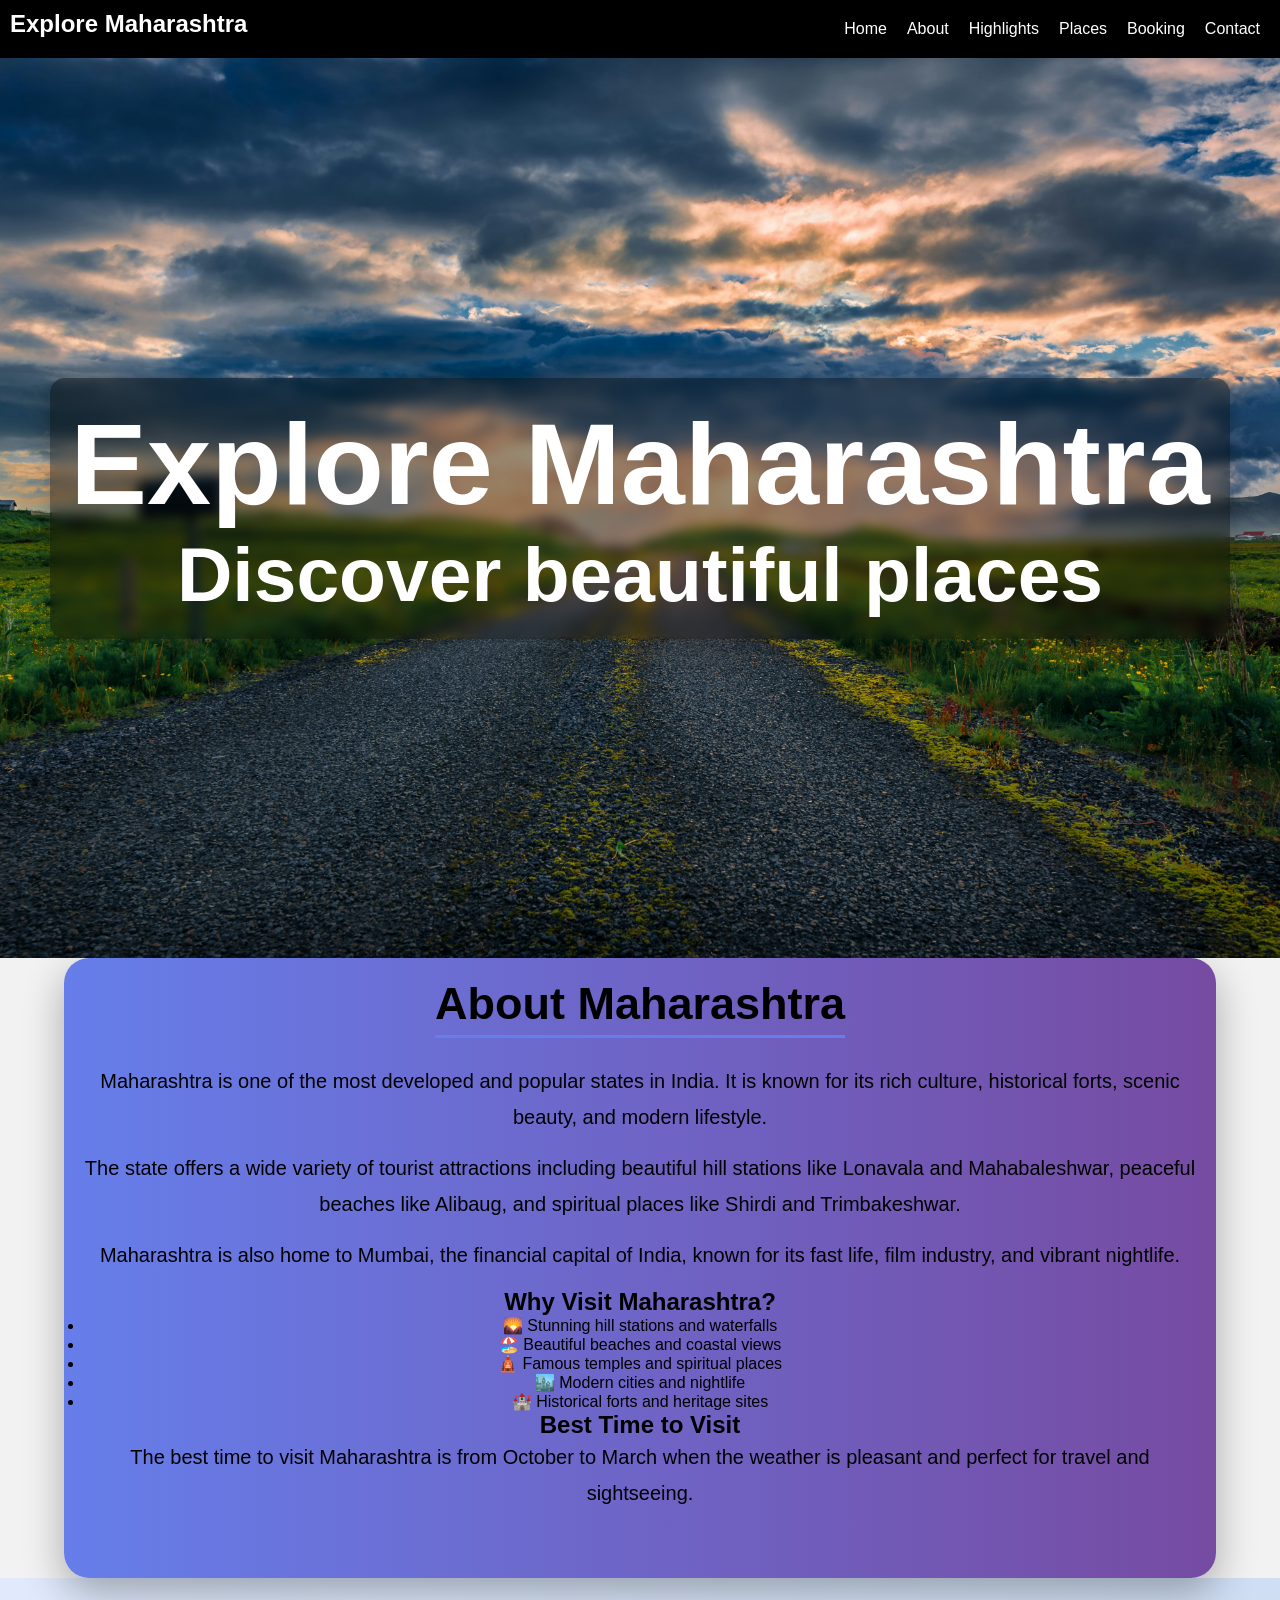
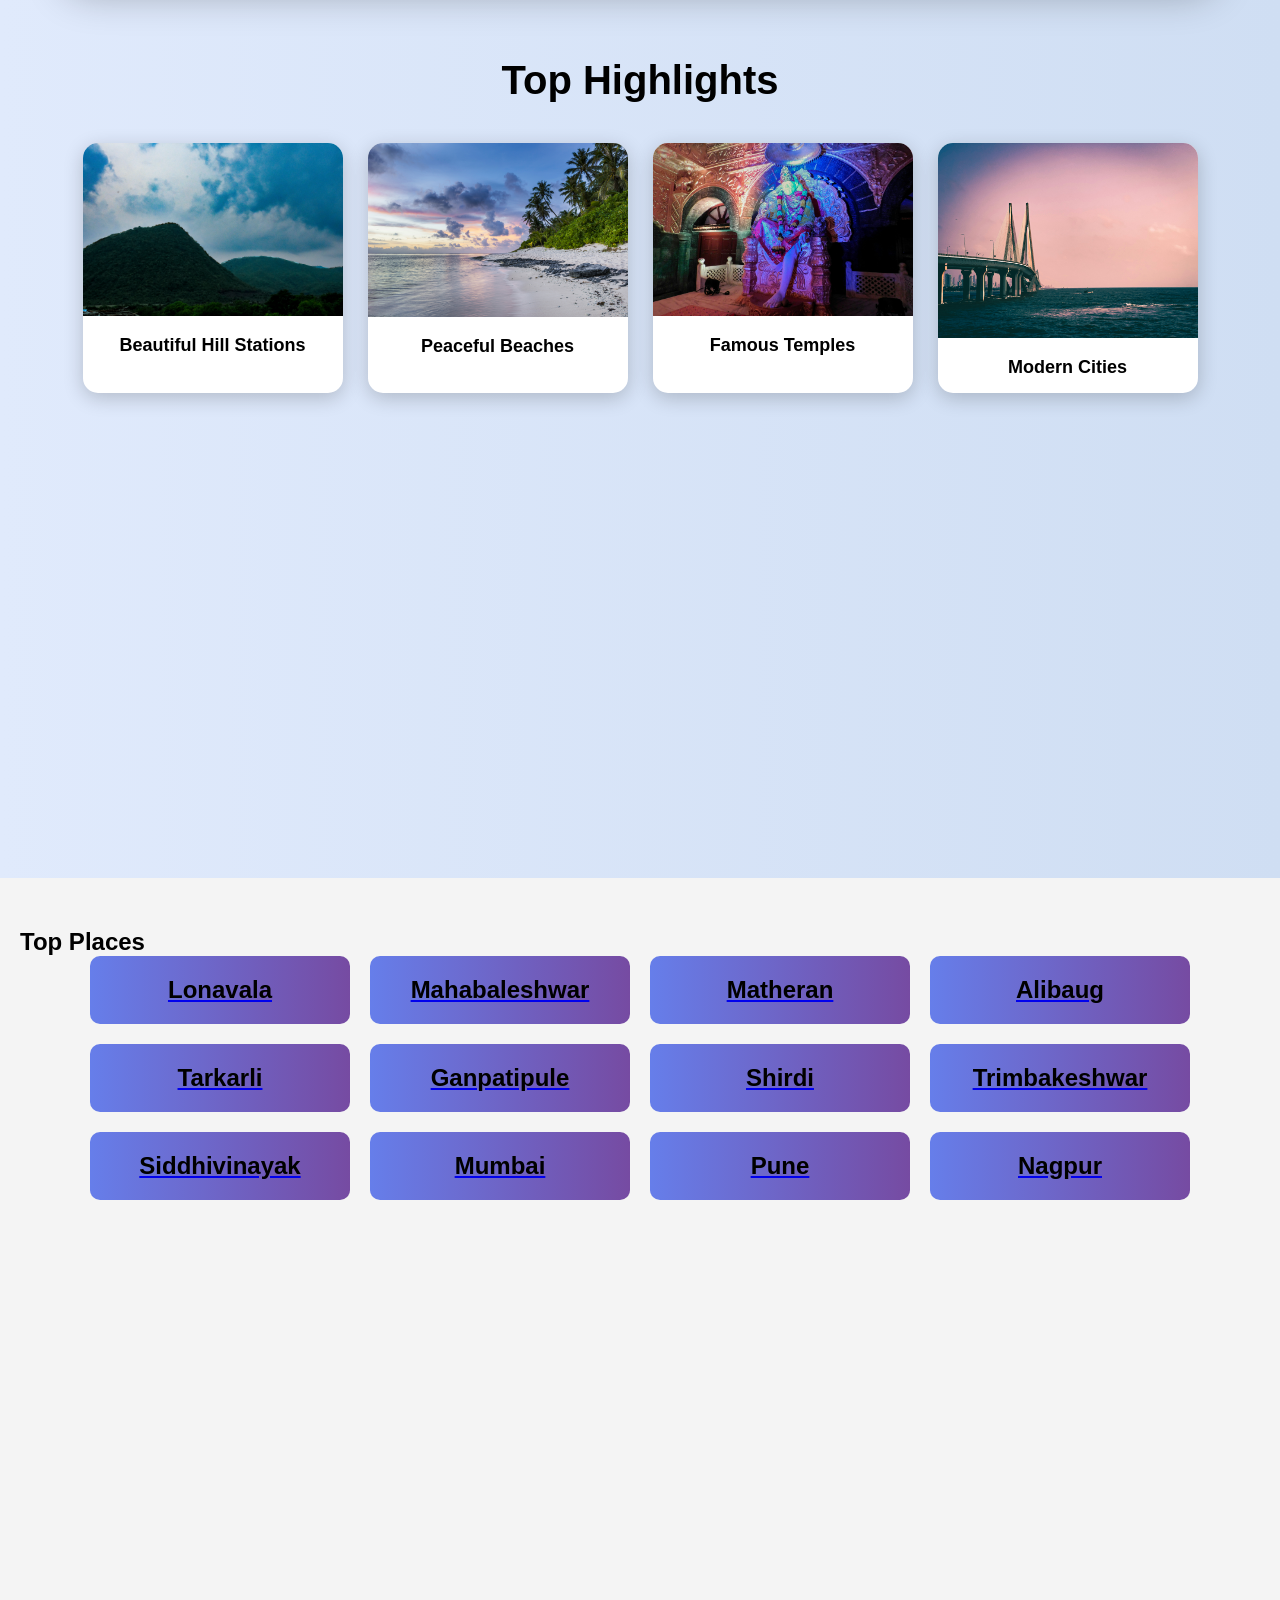
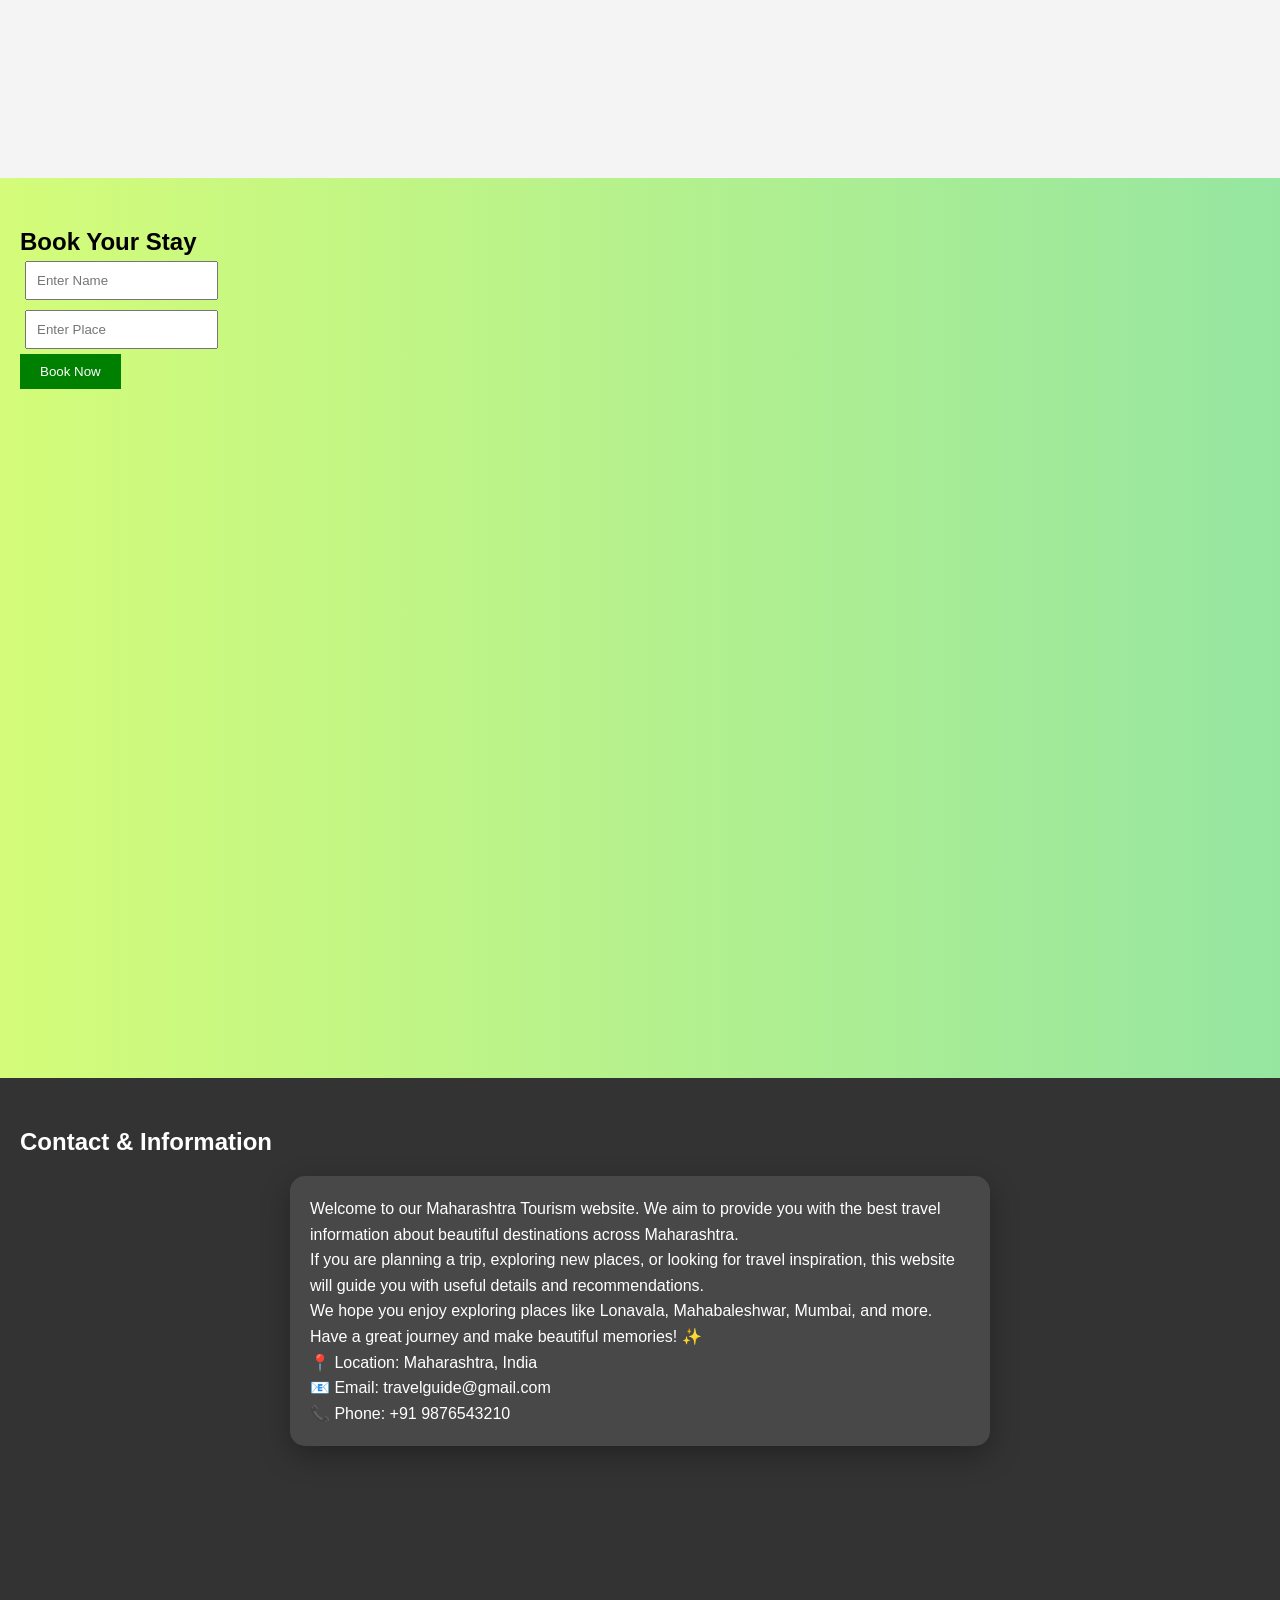
==== index.html @ ab1f6fd7 "Initial commit" ====
<!DOCTYPE html>
<html>
<head>
<title>Explore Maharashtra</title>
<link rel="stylesheet" href="style.css">
</head>
<body>

<!-- NAVBAR -->
<nav>
<h2>Explore Maharashtra</h2>
<ul>
<li><a href="#home">Home</a></li>
<li><a href="#about">About</a></li>
<li><a href="#highlights">Highlights</a></li>
<li><a href="#places">Places</a></li>
<li><a href="#booking">Booking</a></li>
<li><a href="#contact">Contact</a></li>
</ul>
</nav>
</head>


<!-- HOME -->
<section id="home">
<div class="hero">
 <div class="text">
        <h1>Explore Maharashtra </h1>
        <p>Discover beautiful places</p>
    </div>
</div>
</section>

<!-- ABOUT -->
<section id="about">
    <div class="about-content">
        
        <h1>About Maharashtra</h1>

        <p>
        Maharashtra is one of the most developed and popular states in India. 
        It is known for its rich culture, historical forts, scenic beauty, and modern lifestyle.
        </p>

        <p>
        The state offers a wide variety of tourist attractions including beautiful hill stations like 
        Lonavala and Mahabaleshwar, peaceful beaches like Alibaug, and spiritual places like Shirdi 
        and Trimbakeshwar.
        </p>

        <p>
        Maharashtra is also home to Mumbai, the financial capital of India, known for its fast life, 
        film industry, and vibrant nightlife.
        </p>

        <!-- 🔥 New Section: Highlights -->
        <h2>Why Visit Maharashtra?</h2>

        <ul>
            <li>🌄 Stunning hill stations and waterfalls</li>
            <li>🏖️ Beautiful beaches and coastal views</li>
            <li>🛕 Famous temples and spiritual places</li>
            <li>🏙️ Modern cities and nightlife</li>
            <li>🏰 Historical forts and heritage sites</li>
        </ul>

        <!-- 🔥 Extra Info -->
        <h2>Best Time to Visit</h2>
        <p>
        The best time to visit Maharashtra is from October to March when the weather is pleasant 
        and perfect for travel and sightseeing.
        </p>

    </div>
</section>

<!-- HIGHLIGHTS -->
<section id="highlights">

    <h1>Top Highlights</h1>

    <div class="highlight-container">

        <div class="highlight-card">
            <img src="hill.jpg">
            <h2>Beautiful Hill Stations</h2>
        </div>

        <div class="highlight-card">
            <img src="beach.jpg">
            <h2>Peaceful Beaches</h2>
        </div>

        <div class="highlight-card">
            <img src="temple.jpg">
            <h2>Famous Temples</h2>
        </div>

        <div class="highlight-card">
            <img src="city.jpg">
            <h2>Modern Cities</h2>
        </div>

    </div>

</section>

<!-- PLACES -->

<!-- <section id="places">
<h1>Top Places</h1>

<div class="card" onclick="showDetails('lonavala')">
<h2>Lonavala</h2>
<p>Rainy hills 🌧️</p>
</div>

<div class="card" onclick="showDetails('mahabaleshwar')">
<h2>Mahabaleshwar</h2>
<p>Hill station 🍓</p>
</div>

<div class="card" onclick="showDetails('alibaug')">
<h2>Alibaug</h2>
<p>Beach 🌊</p>
</div>

<div id="details"></div>
</section> -->

<section id="places">
<h1>Top Places</h1>

<div class="places-container">

<a href="lonavala.html"><div class="card"><h2>Lonavala</h2></div></a>
<a href="mahabaleshwar.html"><div class="card"><h2>Mahabaleshwar</h2></div></a>
<a href="matheran.html"><div class="card"><h2>Matheran</h2></div></a>

<a href="alibaug.html"><div class="card"><h2>Alibaug</h2></div></a>
<a href="tarkarli.html"><div class="card"><h2>Tarkarli</h2></div></a>
<a href="ganpatipule.html"><div class="card"><h2>Ganpatipule</h2></div></a>

<a href="shirdi.html"><div class="card"><h2>Shirdi</h2></div></a>
<a href="trimbakeshwar.html"><div class="card"><h2>Trimbakeshwar</h2></div></a>
<a href="siddhivinayak.html"><div class="card"><h2>Siddhivinayak</h2></div></a>

<a href="mumbai.html"><div class="card"><h2>Mumbai</h2></div></a>
<a href="pune.html"><div class="card"><h2>Pune</h2></div></a>
<a href="nagpur.html"><div class="card"><h2>Nagpur</h2></div></a>

</div>
</section>


<!-- BOOKING -->
<section id="booking">
<h1>Book Your Stay</h1>

<form action="booking.php" method="POST">
<input type="text" name="name" placeholder="Enter Name" required><br>
<input type="text" name="place" placeholder="Enter Place" required><br>
<button type="submit">Book Now</button>
</form>
</section>

<!-- CONTACT -->
<section id="contact">

    <h1>Contact & Information</h1>

    <div class="contact-box">

        <p>
            Welcome to our Maharashtra Tourism website. We aim to provide you with the best
            travel information about beautiful destinations across Maharashtra.
        </p>

        <p>
            If you are planning a trip, exploring new places, or looking for travel inspiration,
            this website will guide you with useful details and recommendations.
        </p>

        <p>
            We hope you enjoy exploring places like Lonavala, Mahabaleshwar, Mumbai, and more.
            Have a great journey and make beautiful memories! ✨
        </p>

        <p>
            📍 Location: Maharashtra, India <br>
            📧 Email: travelguide@gmail.com <br>
            📞 Phone: +91 9876543210
        </p>

    </div>

</section>
<!-- <!DOCTYPE html>
<html>
<head>
    <title>Text on Background Image</title>
    <style>
        body {
            margin: 0;
            padding: 0;
        }

        .hero {
            height: 100vh;
            background-image: url("image.jpg"); /* your image name */
            background-size: cover;
            background-position: center;
            background-repeat: no-repeat;

            display: flex;
            justify-content: center;
            align-items: center;
        }

        .text {
            color: white;
            font-size: 40px;
            font-weight: bold;
            background-color: rgba(0, 0, 0, 0.5); /* dark transparent box */
            padding: 20px 40px;
            border-radius: 10px;
        }
    </style>
</head>

<body>

    <div class="hero">
        <div class="text">
            <h1>Explore Maharashtra 🌄</h1>
    <p>Discover beautiful places</p>
        </div>
    </div>

</body>
</html> -->
---- style.css ----
body {
margin: 0;
font-family: Arial;
scroll-behavior: smooth;
}

/* NAVBAR */
nav {
display: flex;
justify-content: space-between;
background: black;
color: white;
padding: 10px;
}

nav ul {
list-style: none;
display: flex;
}

nav ul li {
margin: 10px;
}

nav a {
color: white;
text-decoration: none;
}

/* SECTIONS */
section {
    min-height: 100vh;   /* 🔥 important */
    padding: 50px 20px;
}

#home {
background: linear-gradient(to right, #4facfe, #00f2fe);
color: white;
}


/* i am adding */
.places-container {
    display: grid;
    grid-template-columns: repeat(auto-fit, minmax(250px, 1fr));
    gap: 20px;
    max-width: 1100px;
    margin: auto;
}



#places {
background: #f2f2f2da;
}



#booking {
    background: linear-gradient(to right, #d4fc79, #96e6a1);
}




#contact {
background: #333;
color: white;
}

/* CARDS */
/* .card {
background: white;
padding: 20px;
margin: 10px;
display: inline-block;
width: 200px;
cursor: pointer;
border-radius: 10px;
}

.card:hover {
background: lightgreen;
} */

/* extra cards */
.card {
    background: linear-gradient(to right, #667eea, #764ba2);
    padding: 20px;
    border-radius: 10px;
    text-align: center;
    font-size: 16px;

    color: black;

    transition: 0.3s;
}

.card:hover {
    background: lightgreen;
    transform: scale(1.05);
}




/* FORM */
input {
padding: 10px;
margin: 5px;
}

button {
padding: 10px 20px;
background: green;
color: white;
border: none;
cursor: pointer;
}

/* home */
* {
    margin: 0;
    padding: 0;
    box-sizing: border-box;
}
h1, p {
    margin: 0;
}
#home{
    margin: 0;
    padding: 0;
}

.hero {     
    height: 100vh;
    width: 100%;

    background: url("image.jpg") no-repeat center;
    background-size: cover;

    display: flex;
    justify-content: center;
    align-items: center;
}

/* Text box (tumhe ye pasand hai 👍) */
.text {
    color: white;
    font-size: 6vw;
    font-weight: bold;
    text-align: center;

    background: rgba(0, 0, 0, 0.4);
    backdrop-filter: blur(6px);   /* 🔥 glass effect */

    padding: 20px;
    border-radius: 15px;

    box-shadow: 0 10px 30px rgba(0,0,0,0.3);

    opacity: 0;
    transform: translateY(30px);
    animation: fadeSlide 1.5s ease forwards;
}

@keyframes fadeSlide {
    to {
        opacity: 1;
        transform: translateY(0);
    }
}

#about, #highlights {
    padding: 100px 20px;
    text-align: center;
}

/* Background thoda different */
#about {
    background: #f2f2f2;
}

#highlights {
    background: #e6f7ff;
}

/* Highlights styling */
.highlight-box p {
    font-size: 20px;
    margin: 10px;
}

#about {
    min-height: auto;
    display: flex;
    justify-content: center;
    align-items: center;

    background: #f2f2f2;   /* outer background light */
    padding: 0px ;
}

/* 🔥 BIG COLORED BOX */
.about-content {
    width: 90%;              /* 🔥 almost full screen */
    max-width: 1400px;       /* bada size */
    
    background: linear-gradient(to right, #667eea, #764ba2);  /* 🎨 color */
    
    padding: 20px;
    border-radius: 25px;

    min-height: 620px;
    box-shadow: 0 15px 40px rgba(0,0,0,0.3);

    text-align: center;
    color: black;
}

/* HEADING */
.about-content h1 {
    font-size: 45px;
    margin-bottom: 25px;
    color: black;
;
}

/* TEXT */
.about-content p {
    font-size: 20px;
    line-height: 1.8;
    margin-bottom: 15px;
}
.about-content h1 {
    border-bottom: 3px solid #667eea;
    display: inline-block;
    padding-bottom: 5px;
}


#highlights {
    padding: 80px 20px;
    text-align: center;

    /* 🔥 smooth background */
    background: linear-gradient(to right, #e0eafc, #cfdef3);
}

/* heading */
#highlights h1 {
    font-size: 40px;
    margin-bottom: 40px;
}

/* container */
.highlight-container {
    display: flex;
    justify-content: center;
    flex-wrap: wrap;
    gap: 25px;
}

/* card */
.highlight-card {
    width: 260px;
    background: white;
    border-radius: 15px;
    overflow: hidden;

    box-shadow: 0 5px 20px rgba(0,0,0,0.2);
    transition: 0.3s;
}

/* hover effect 🔥 */
.highlight-card:hover {
    transform: translateY(-10px) scale(1.05);
}

/* image */
.highlight-card img {
    width: 100%;
    height: auto;
    object-fit: cover;
}

/* title */
.highlight-card h2 {
    padding: 15px;
    font-size: 18px;
}

@media (max-width: 768px) {

    nav {
        flex-direction: column;
        text-align: center;
    }

    nav ul {
        flex-direction: column;
    }

    .text {
        font-size: 28px;
    }

    .about-content h1 {
        font-size: 28px;
    }

    .about-content p {
        font-size: 16px;
    }

    .highlight-container {
        flex-direction: column;
        align-items: center;
    }
}
.contact-box {
    max-width: 700px;
    width: 90%;              /* 🔥 mobile ke liye important */
    margin: 20px auto;
    padding: 20px;           /* thoda kam */

    background: rgba(255, 255, 255, 0.1);
    border-radius: 15px;

    line-height: 1.6;
    font-size: 16px;         /* mobile friendly */

    box-shadow: 0 10px 30px rgba(0,0,0,0.3);
}
@media (max-width: 768px) {
    .contact-box {
        padding: 15px;
        font-size: 15px;
    }
}
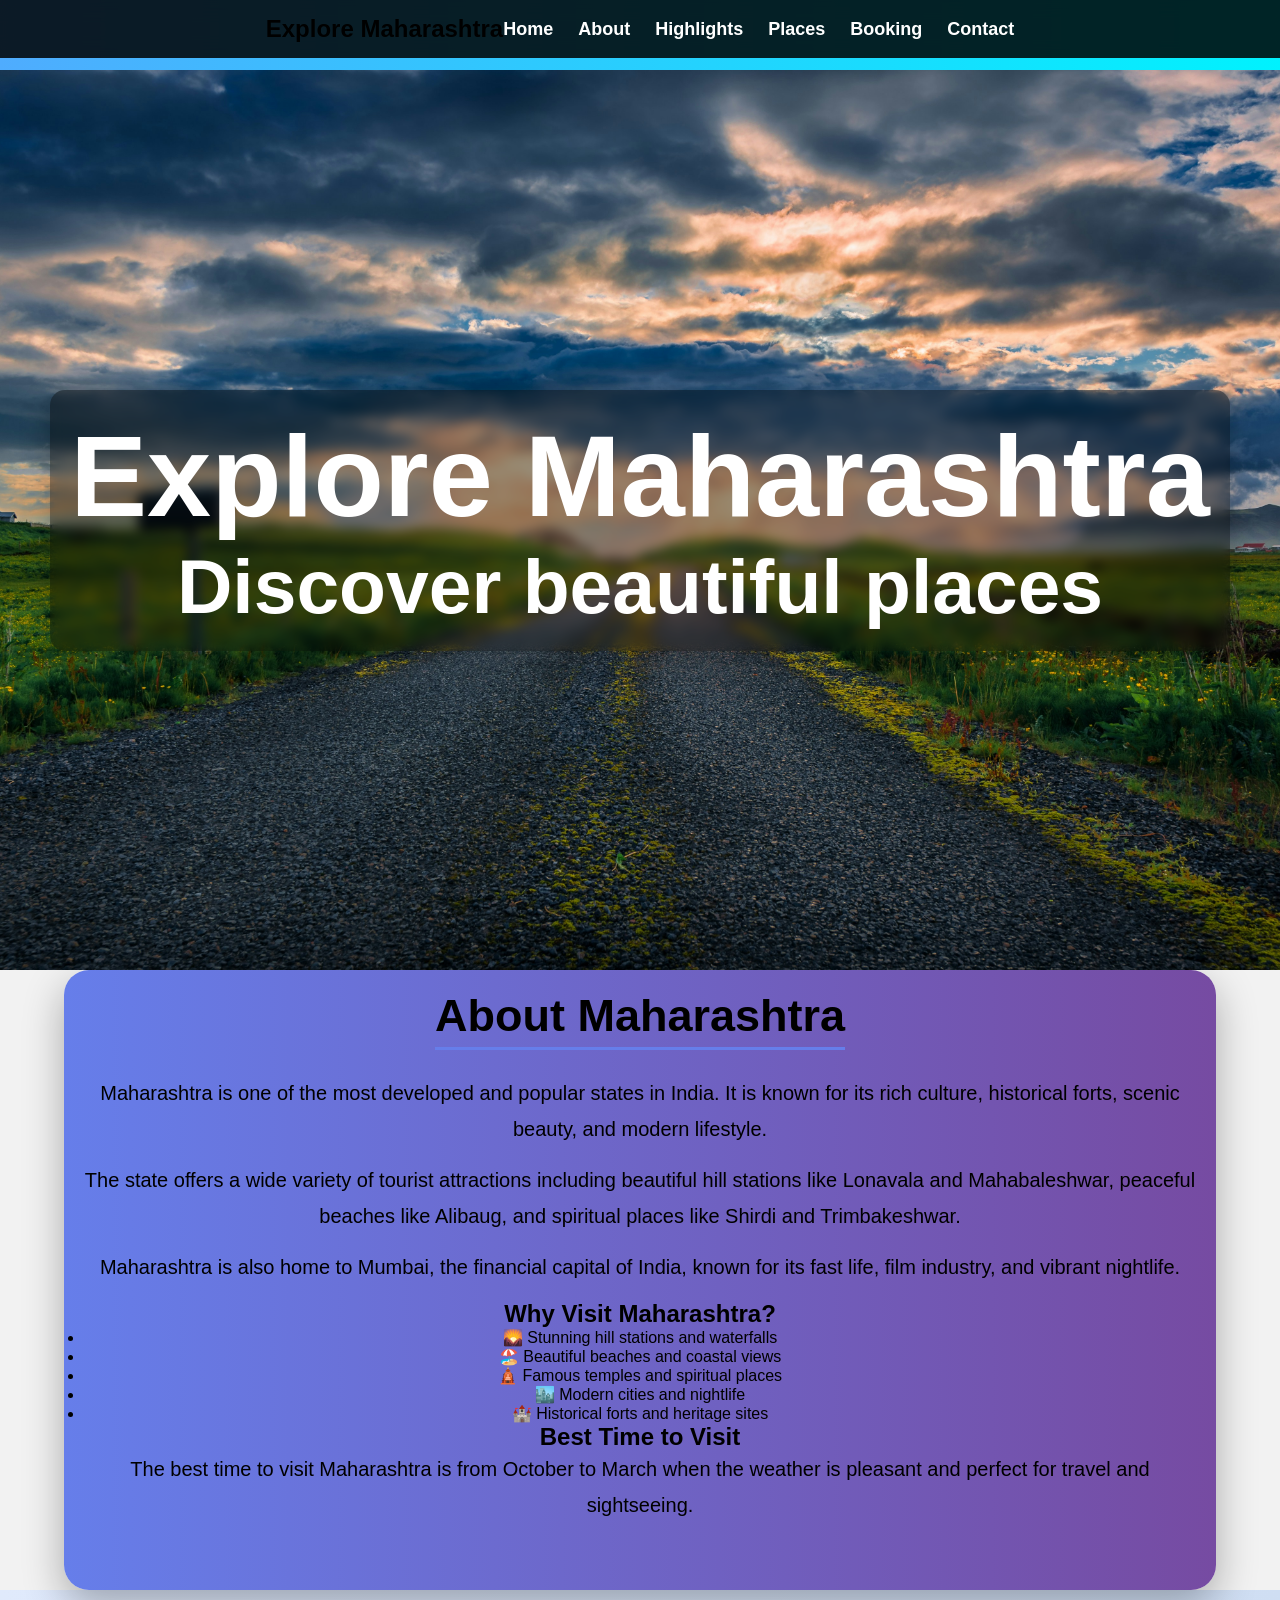
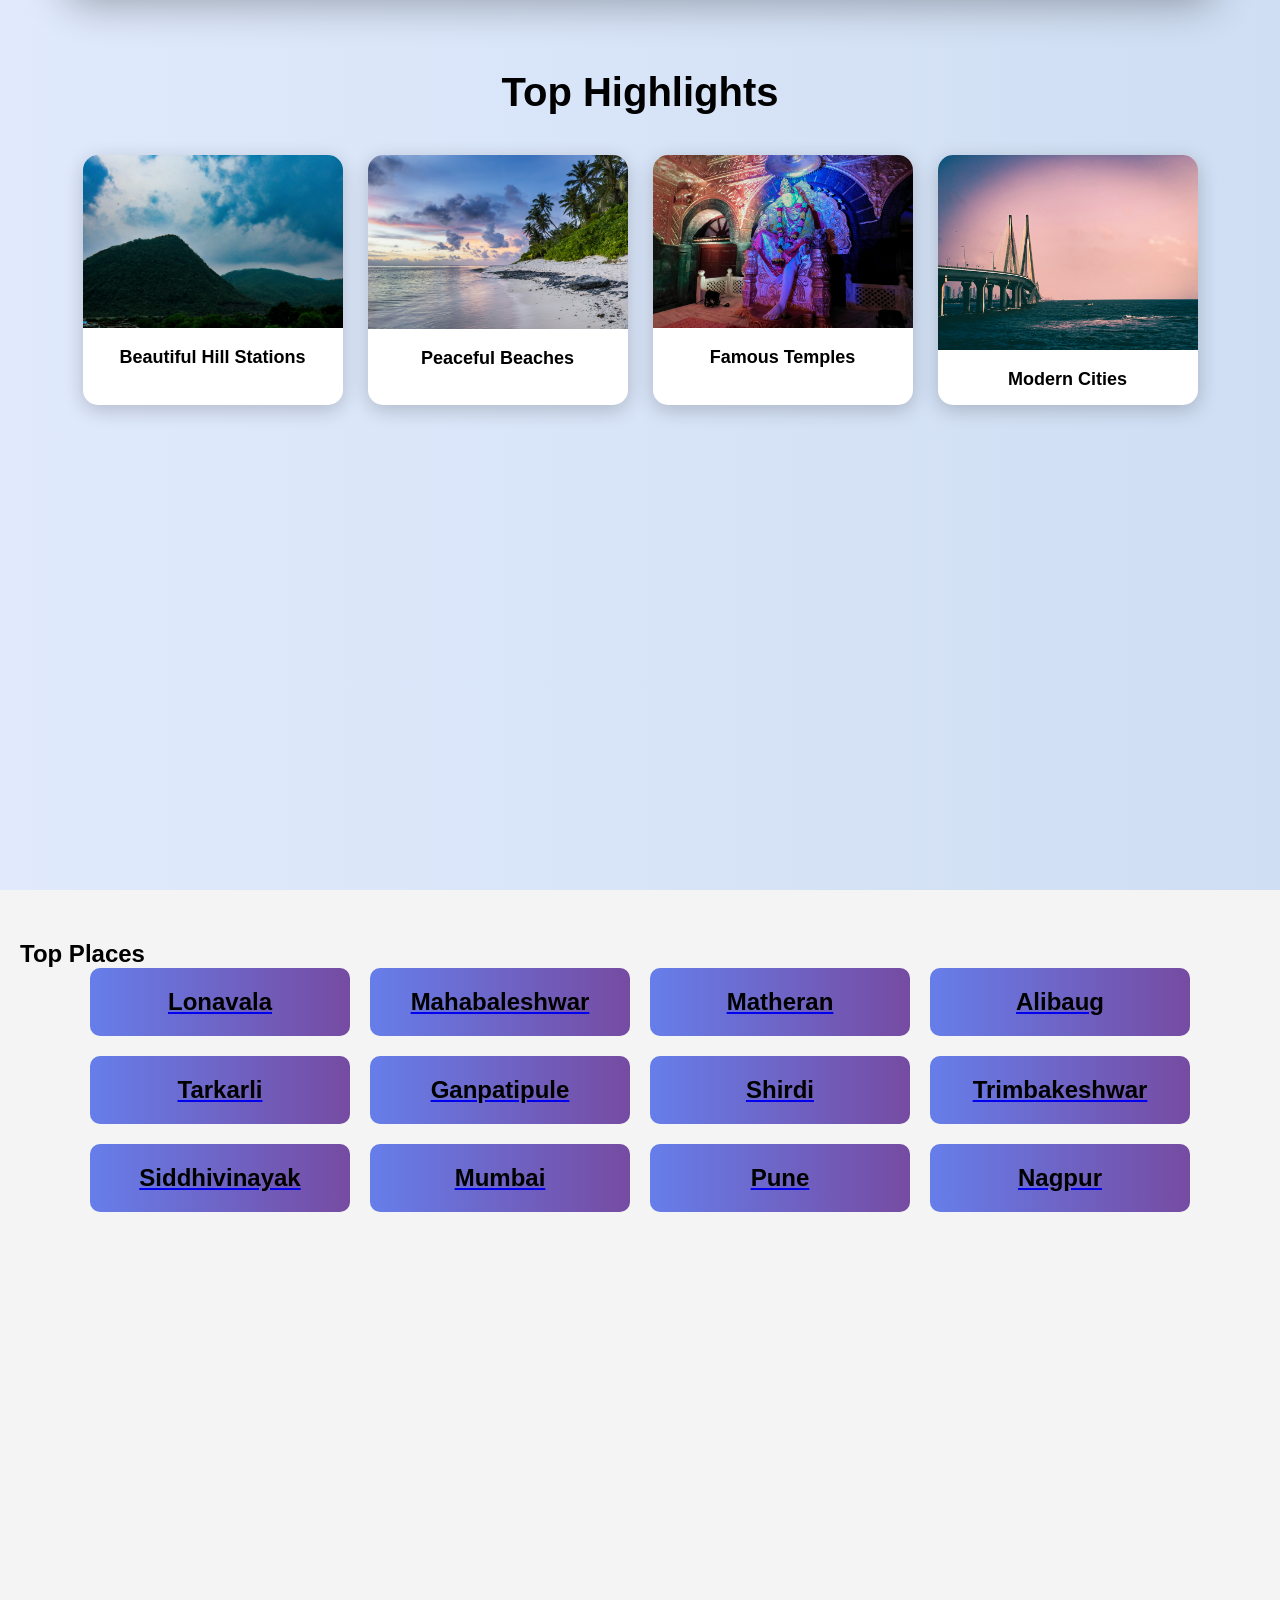
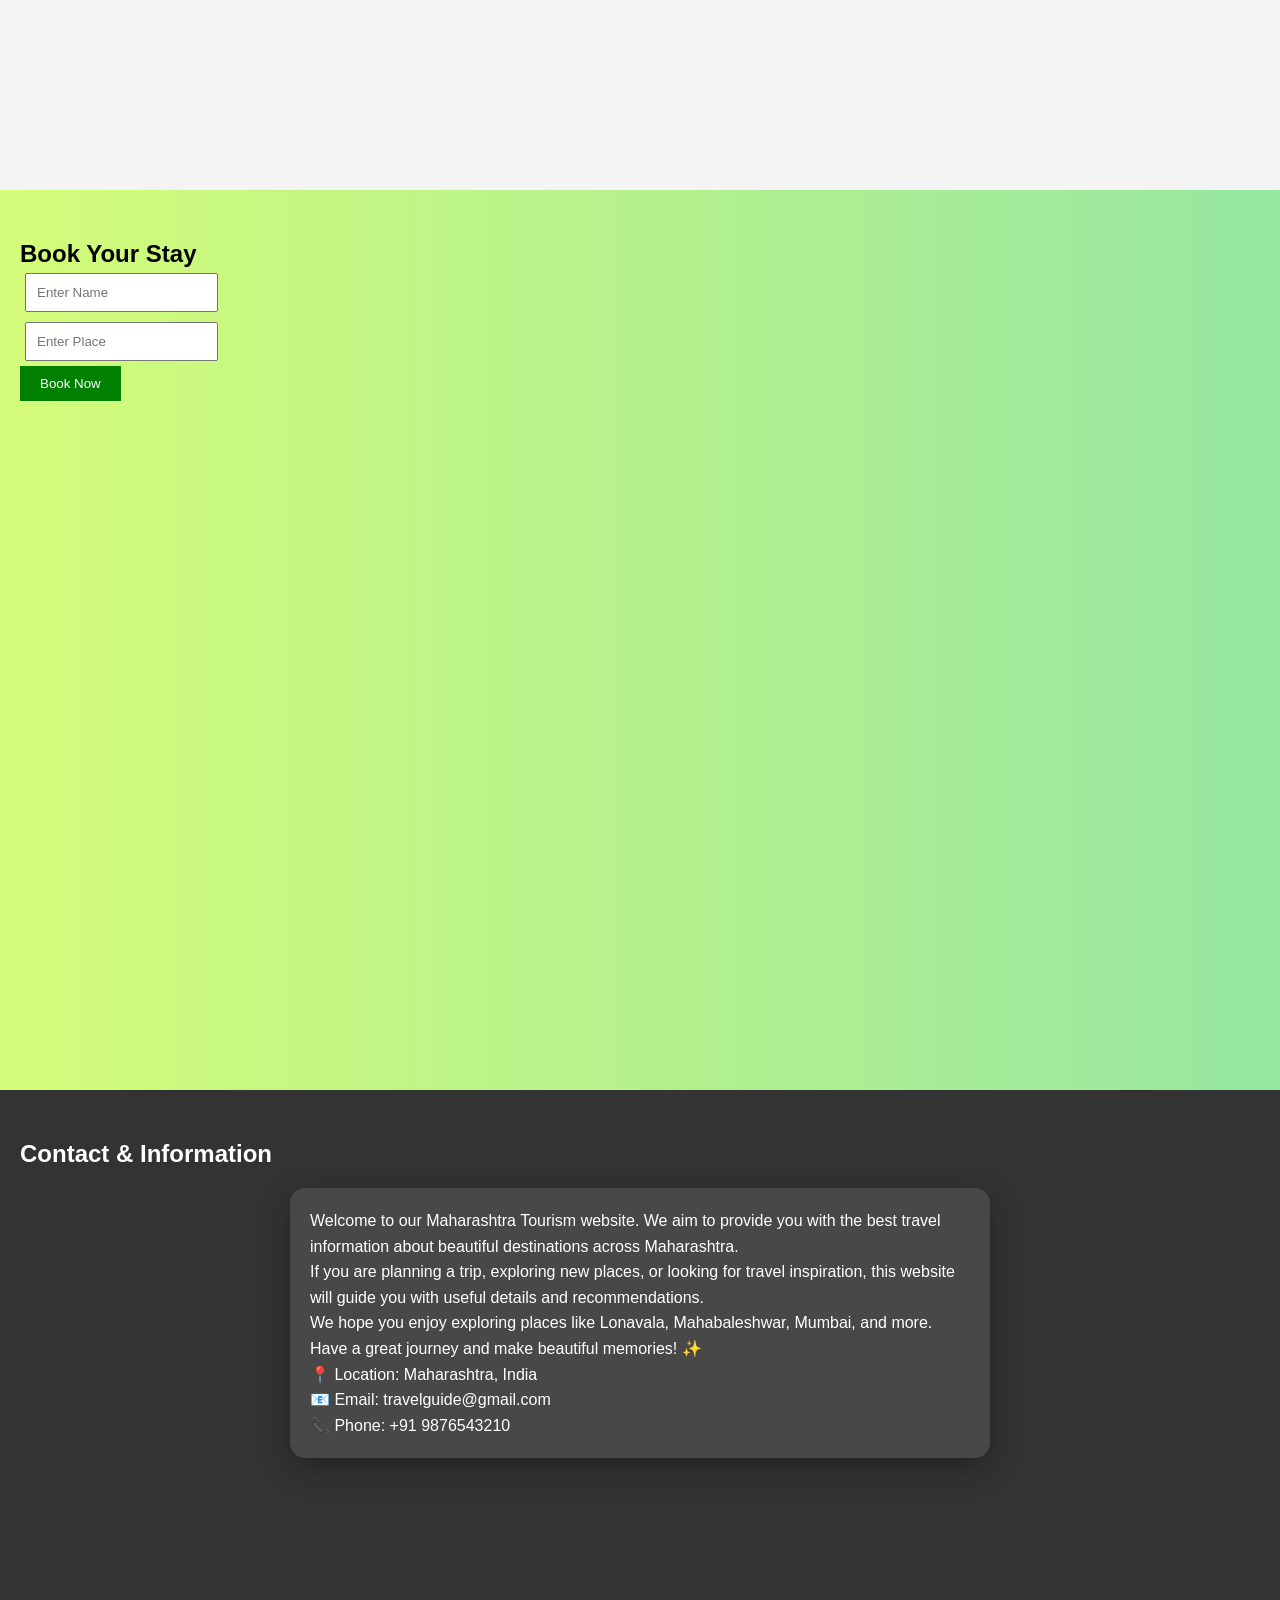
==== commit b4de9f08: "css for mobile responsiveness" ====
--- a/index.html
+++ b/index.html
@@ -3,6 +3,8 @@
 <head>
 <title>Explore Maharashtra</title>
 <link rel="stylesheet" href="style.css">
+<!-- 📱 Mobile responsive viewport -->
+<meta name="viewport" content="width=device-width, initial-scale=1.0">
 </head>
 <body>
 
--- a/style.css
+++ b/style.css
@@ -4,8 +4,8 @@
 scroll-behavior: smooth;
 }
 
-/* NAVBAR */
-nav {
+/*NAVBAR*/
+/*nav {
 display: flex;
 justify-content: space-between;
 background: black;
@@ -25,6 +25,48 @@
 nav a {
 color: white;
 text-decoration: none;
+}*/
+/* ========================= */
+/* NAVBAR */
+/* ========================= */
+
+nav {
+    position: fixed;
+    top: 0;
+    width: 100%;
+
+    display: flex;
+    justify-content: center;
+    align-items: center;
+
+    background: rgba(0, 0, 0, 0.85);
+    backdrop-filter: blur(10px);
+
+    padding: 15px 0;
+    z-index: 1000;
+}
+
+nav ul {
+    list-style: none;
+    display: flex;
+    gap: 25px;
+    padding: 0;
+}
+
+nav ul li {
+    margin: 0;
+}
+
+nav a {
+    color: white;
+    text-decoration: none;
+    font-size: 18px;
+    font-weight: bold;
+    transition: 0.3s;
+}
+
+nav a:hover {
+    color: #ffd700;
 }
 
 /* SECTIONS */
@@ -58,6 +100,7 @@
 
 #booking {
     background: linear-gradient(to right, #d4fc79, #96e6a1);
+    /* background: linear-gradient(to right, #667eea, #764ba2); */
 }
 
 
@@ -130,6 +173,7 @@
 #home{
     margin: 0;
     padding: 0;
+    padding-top: 70px;
 }
 
 .hero {     
@@ -337,4 +381,95 @@
         padding: 15px;
         font-size: 15px;
     }
+}
+
+/* ================================================= */
+/* 📱 MOBILE RESPONSIVE SETTINGS */
+/* Is section ka kaam website ko mobile-friendly banana hai */
+/* ================================================= */
+
+@media (max-width: 768px) {
+
+    /* 📌 Navbar mobile me */
+    nav {
+        flex-direction: column;
+        text-align: center;
+    }
+
+    nav ul {
+        flex-direction: column;
+        padding: 0;
+    }
+
+    nav ul li {
+        margin: 8px 0;
+    }
+
+    /* 📌 Hero section text */
+    .text {
+        font-size: 24px;
+        padding: 15px;
+    }
+
+    /* 📌 About section box */
+    .about-content {
+        width: 95%;
+        padding: 15px;
+        min-height: auto;
+    }
+
+    .about-content h1 {
+        font-size: 30px;
+    }
+
+    .about-content p {
+        font-size: 16px;
+    }
+
+    /* 📌 Highlights cards */
+    .highlight-container {
+        flex-direction: column;
+        align-items: center;
+    }
+
+    .highlight-card {
+        width: 90%;
+        max-width: 350px;
+    }
+
+    /* 📌 Places section cards */
+    .places-container {
+        grid-template-columns: 1fr;
+    }
+
+    /* 📌 Contact section */
+    .contact-box {
+        width: 95%;
+        padding: 15px;
+        font-size: 15px;
+    }
+
+    /* 📌 Success page */
+    .success-box {
+        width: 95%;
+        padding: 20px;
+    }
+
+    .success-box h1 {
+        font-size: 28px;
+    }
+
+    .success-box p {
+        font-size: 16px;
+    }
+}
+
+/* ================================================= */
+/* 🖼️ ALL IMAGES RESPONSIVE */
+/* Kisi bhi image ko screen ke bahar jane se rokta hai */
+/* ================================================= */
+
+img {
+    max-width: 100%;
+    height: auto;
 }
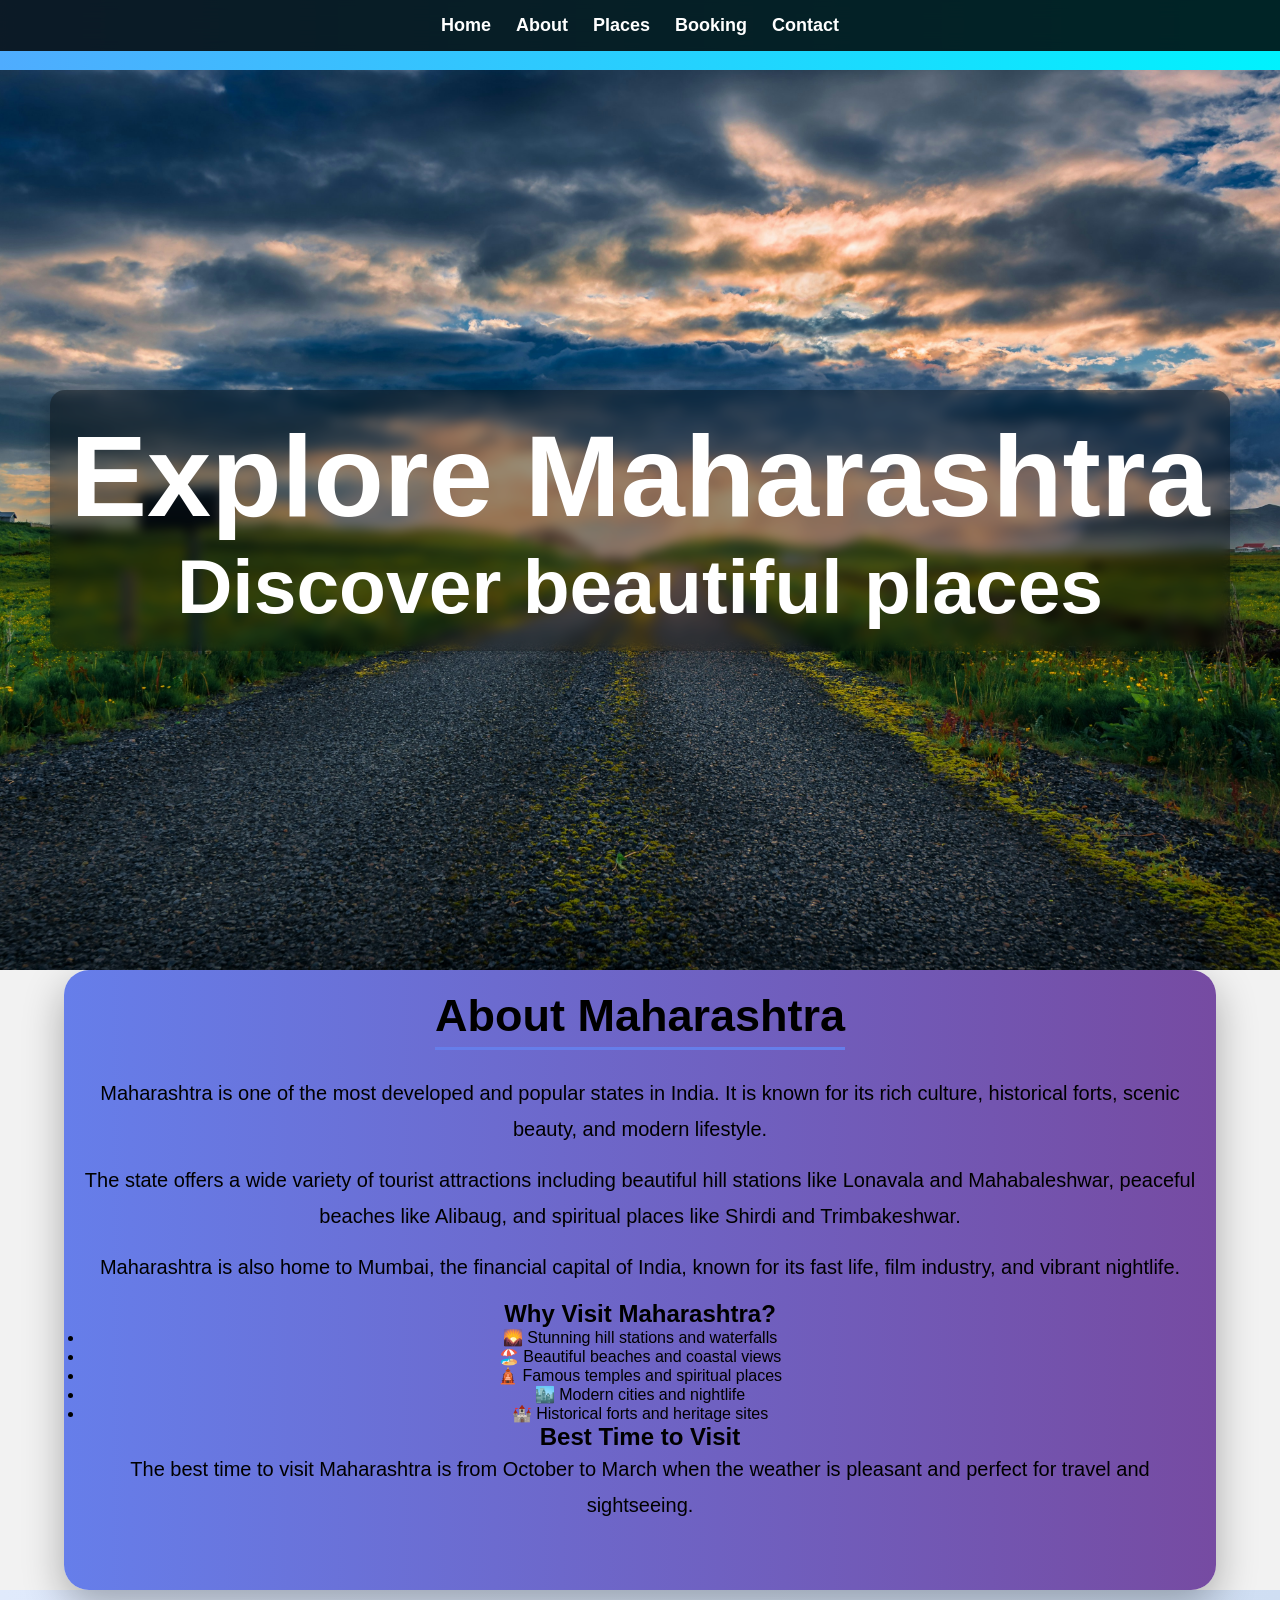
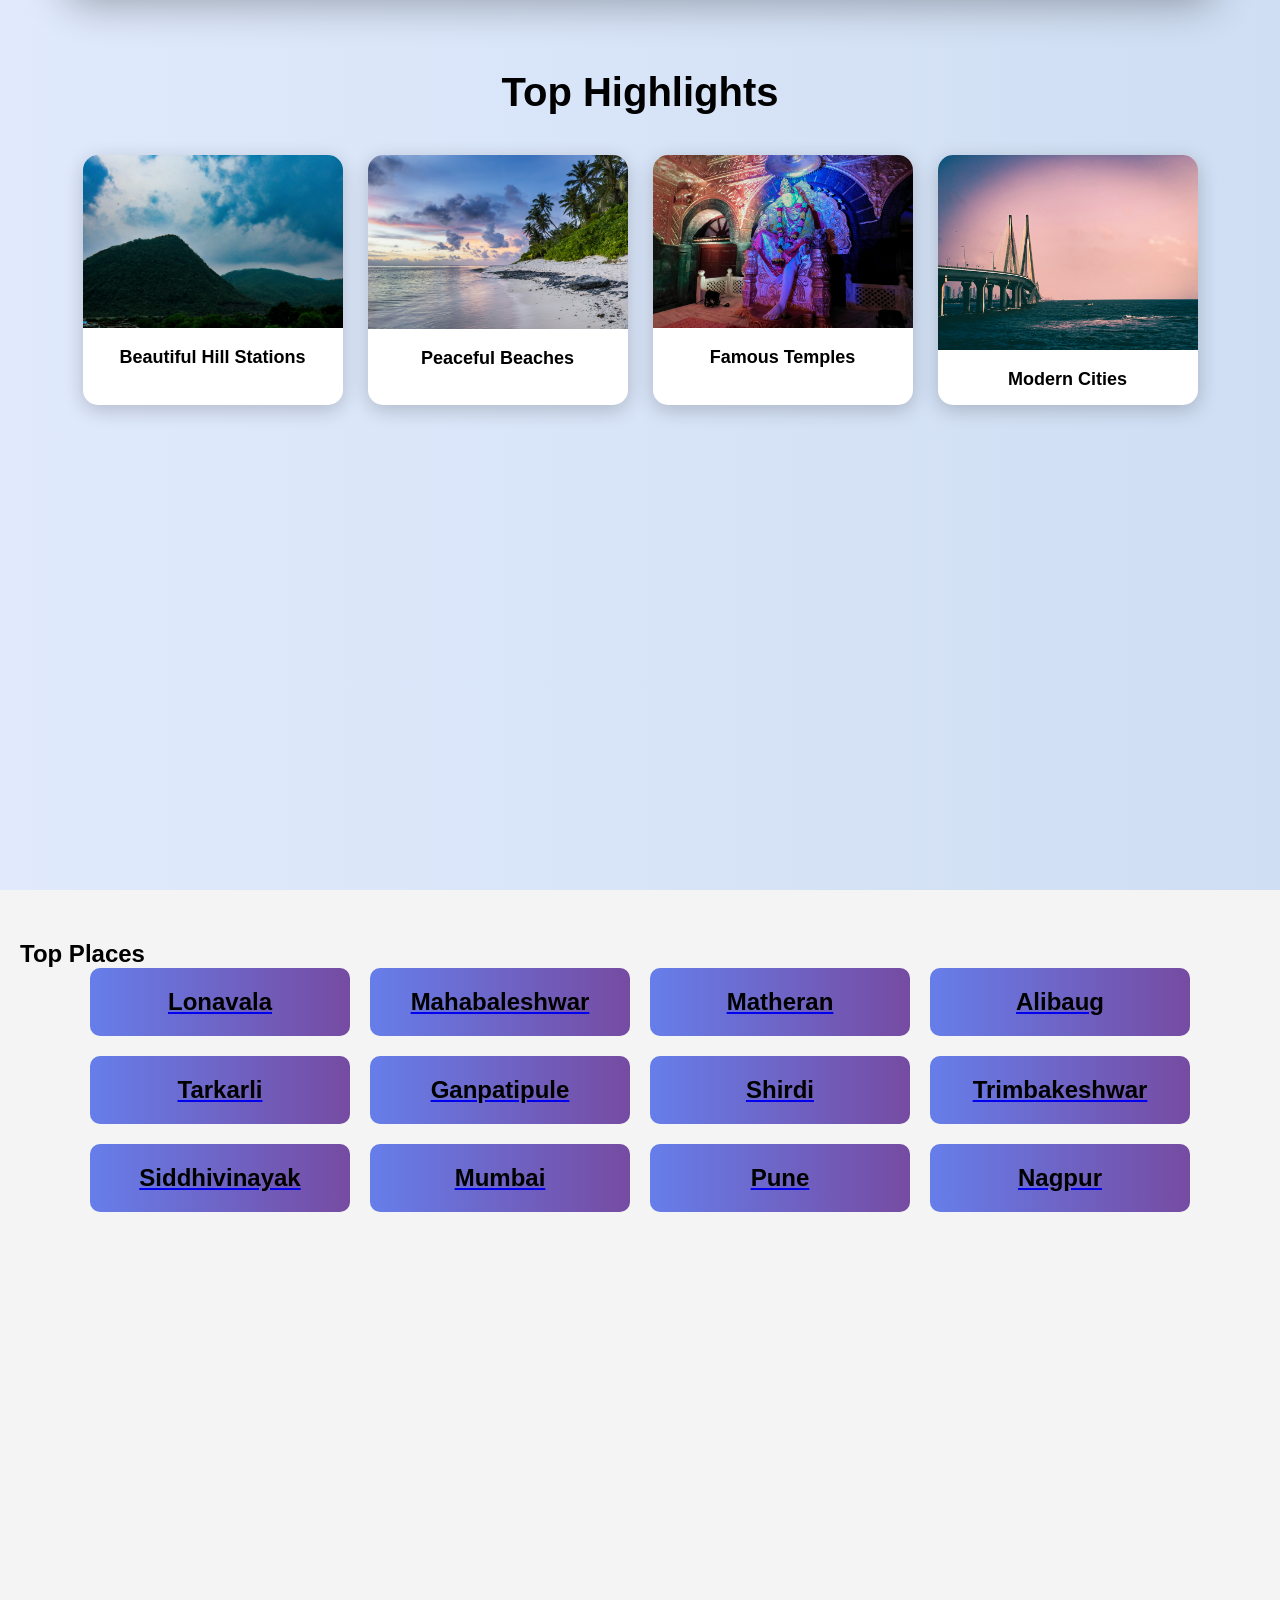
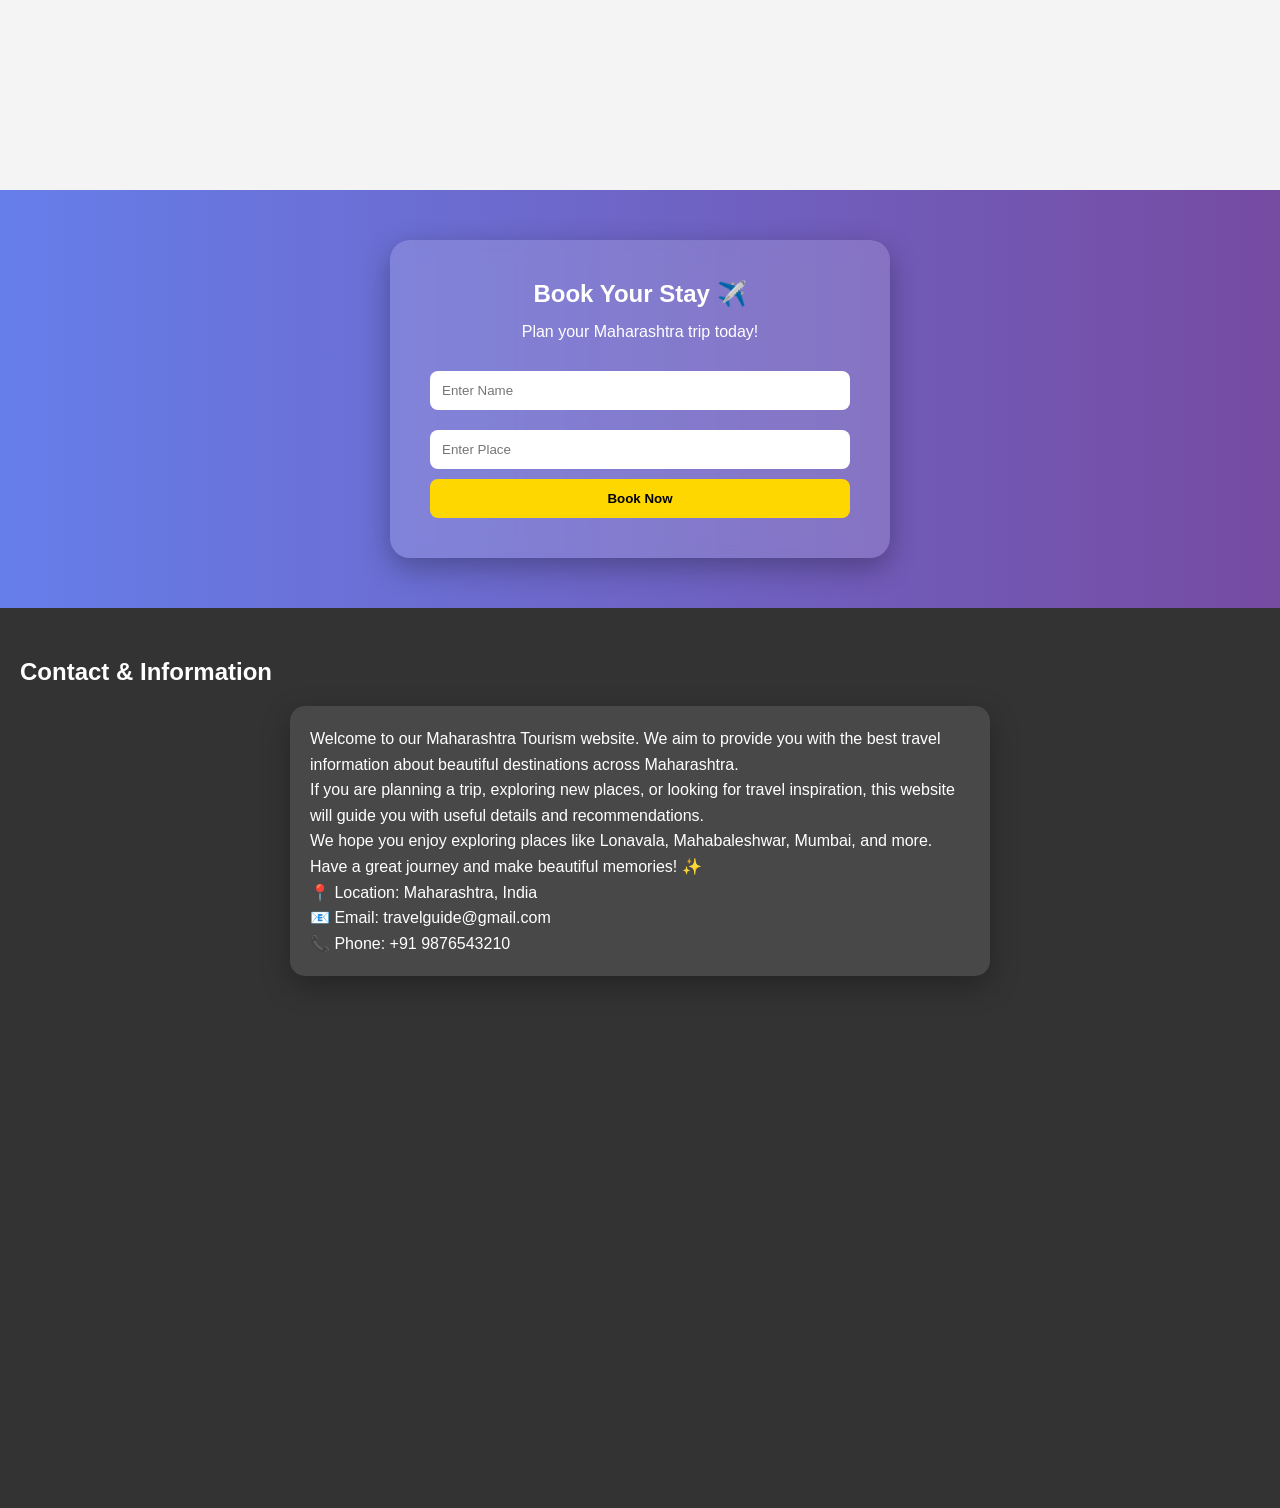
==== commit 6be0eed4: "for styles ofnav" ====
--- a/index.html
+++ b/index.html
@@ -10,11 +10,11 @@
 
 <!-- NAVBAR -->
 <nav>
-<h2>Explore Maharashtra</h2>
+<!-- <h2>Explore Maharashtra</h2> -->
 <ul>
 <li><a href="#home">Home</a></li>
 <li><a href="#about">About</a></li>
-<li><a href="#highlights">Highlights</a></li>
+<!-- <li><a href="#highlights">Highlights</a></li> -->
 <li><a href="#places">Places</a></li>
 <li><a href="#booking">Booking</a></li>
 <li><a href="#contact">Contact</a></li>
@@ -156,7 +156,7 @@
 
 
 <!-- BOOKING -->
-<section id="booking">
+<!-- <section id="booking">
 <h1>Book Your Stay</h1>
 
 <form action="booking.php" method="POST">
@@ -164,6 +164,21 @@
 <input type="text" name="place" placeholder="Enter Place" required><br>
 <button type="submit">Book Now</button>
 </form>
+</section> -->
+
+<section id="booking">
+
+    <div class="booking-box">
+        <h1>Book Your Stay ✈️</h1>
+        <p>Plan your Maharashtra trip today!</p>
+
+        <form action="booking.php" method="POST">
+            <input type="text" name="name" placeholder="Enter Name" required> <br>
+            <input type="text" name="place" placeholder="Enter Place" required> <br>
+            <button type="submit">Book Now</button>
+        </form>
+    </div>
+
 </section>
 
 <!-- CONTACT -->
--- a/style.css
+++ b/style.css
@@ -98,12 +98,66 @@
 
 
 
+/* #booking { */
+    /* background: linear-gradient(to right, #d4fc79, #96e6a1); */
+    /* background: linear-gradient(to right, #667eea, #764ba2);
+    color: white
+} */
+
 #booking {
-    background: linear-gradient(to right, #d4fc79, #96e6a1);
-    /* background: linear-gradient(to right, #667eea, #764ba2); */
-}
-
-
+    background: linear-gradient(to right, #667eea, #764ba2);
+
+    display: flex;
+    justify-content: center;
+    align-items: center;
+
+    text-align: center;
+    color: white;
+    min-height: auto;
+}
+
+.booking-box {
+    background: rgba(255,255,255,0.15);
+    backdrop-filter: blur(10px);
+
+    padding: 40px;
+    border-radius: 20px;
+
+    width: 90%;
+    max-width: 500px;
+
+    box-shadow: 0 10px 30px rgba(0,0,0,0.3);
+}
+
+.booking-box h1 {
+    margin-bottom: 15px;
+}
+
+.booking-box p {
+    margin-bottom: 20px;
+}
+
+.booking-box input {
+    width: 100%;
+    padding: 12px;
+    margin: 10px 0;
+
+    border: none;
+    border-radius: 8px;
+}
+
+.booking-box button {
+    width: 100%;
+    padding: 12px;
+
+    border: none;
+    border-radius: 8px;
+
+    background: #ffd700;
+    color: black;
+    font-weight: bold;
+    cursor: pointer;
+}
 
 
 #contact {
@@ -334,32 +388,43 @@
     font-size: 18px;
 }
 
-@media (max-width: 768px) {
-
-    nav {
-        flex-direction: column;
-        text-align: center;
-    }
-
-    nav ul {
-        flex-direction: column;
-    }
-
+    /* Hero text
     .text {
         font-size: 28px;
     }
 
-    .about-content h1 {
+    /* About section */
+    /* .about-content h1 {
         font-size: 28px;
-    }
-
-    .about-content p {
+    } */
+
+    /* .about-content p {
         font-size: 16px;
-    }
-
-    .highlight-container {
+    } */
+
+    /* Highlights */
+    /* .highlight-container {
         flex-direction: column;
         align-items: center;
+    } */ 
+
+
+@media (max-width: 768px) {
+
+    nav {
+        padding: 10px 5px;
+    }
+
+    nav ul {
+        display: flex;
+        flex-direction: row;
+        justify-content: center;
+        flex-wrap: wrap;
+        gap: 8px;
+    }
+
+    nav a {
+        font-size: 13px;
     }
 }
 .contact-box {
@@ -392,19 +457,24 @@
 
     /* 📌 Navbar mobile me */
     nav {
-        flex-direction: column;
         text-align: center;
     }
 
     nav ul {
-        flex-direction: column;
+        display: flex;
+        flex-direction: row;
+        flex-wrap: wrap;
+        justify-content: center;
+        gap: 8px;
         padding: 0;
     }
 
     nav ul li {
-        margin: 8px 0;
-    }
-
+        margin: 0;
+    }
+    nav a{
+        font-size: 13px;
+    }
     /* 📌 Hero section text */
     .text {
         font-size: 24px;
@@ -472,4 +542,4 @@
 img {
     max-width: 100%;
     height: auto;
-}+}
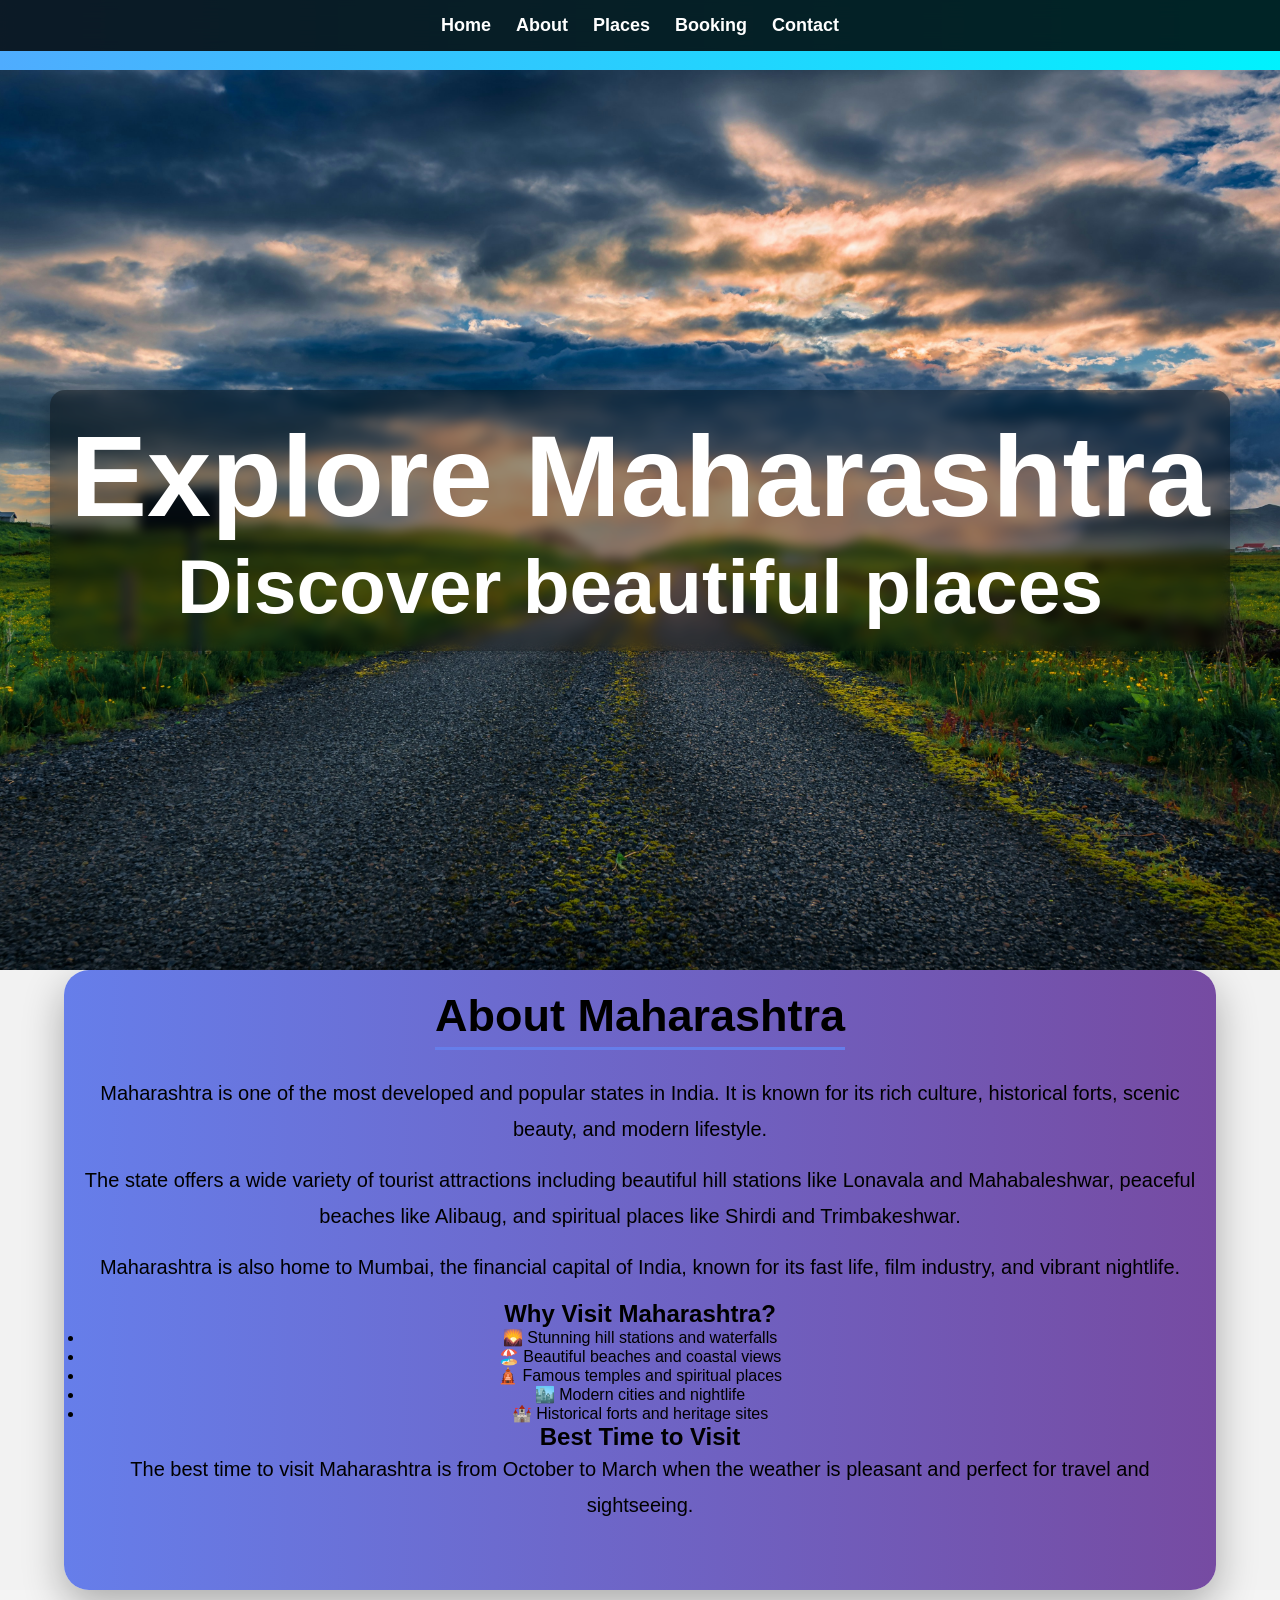
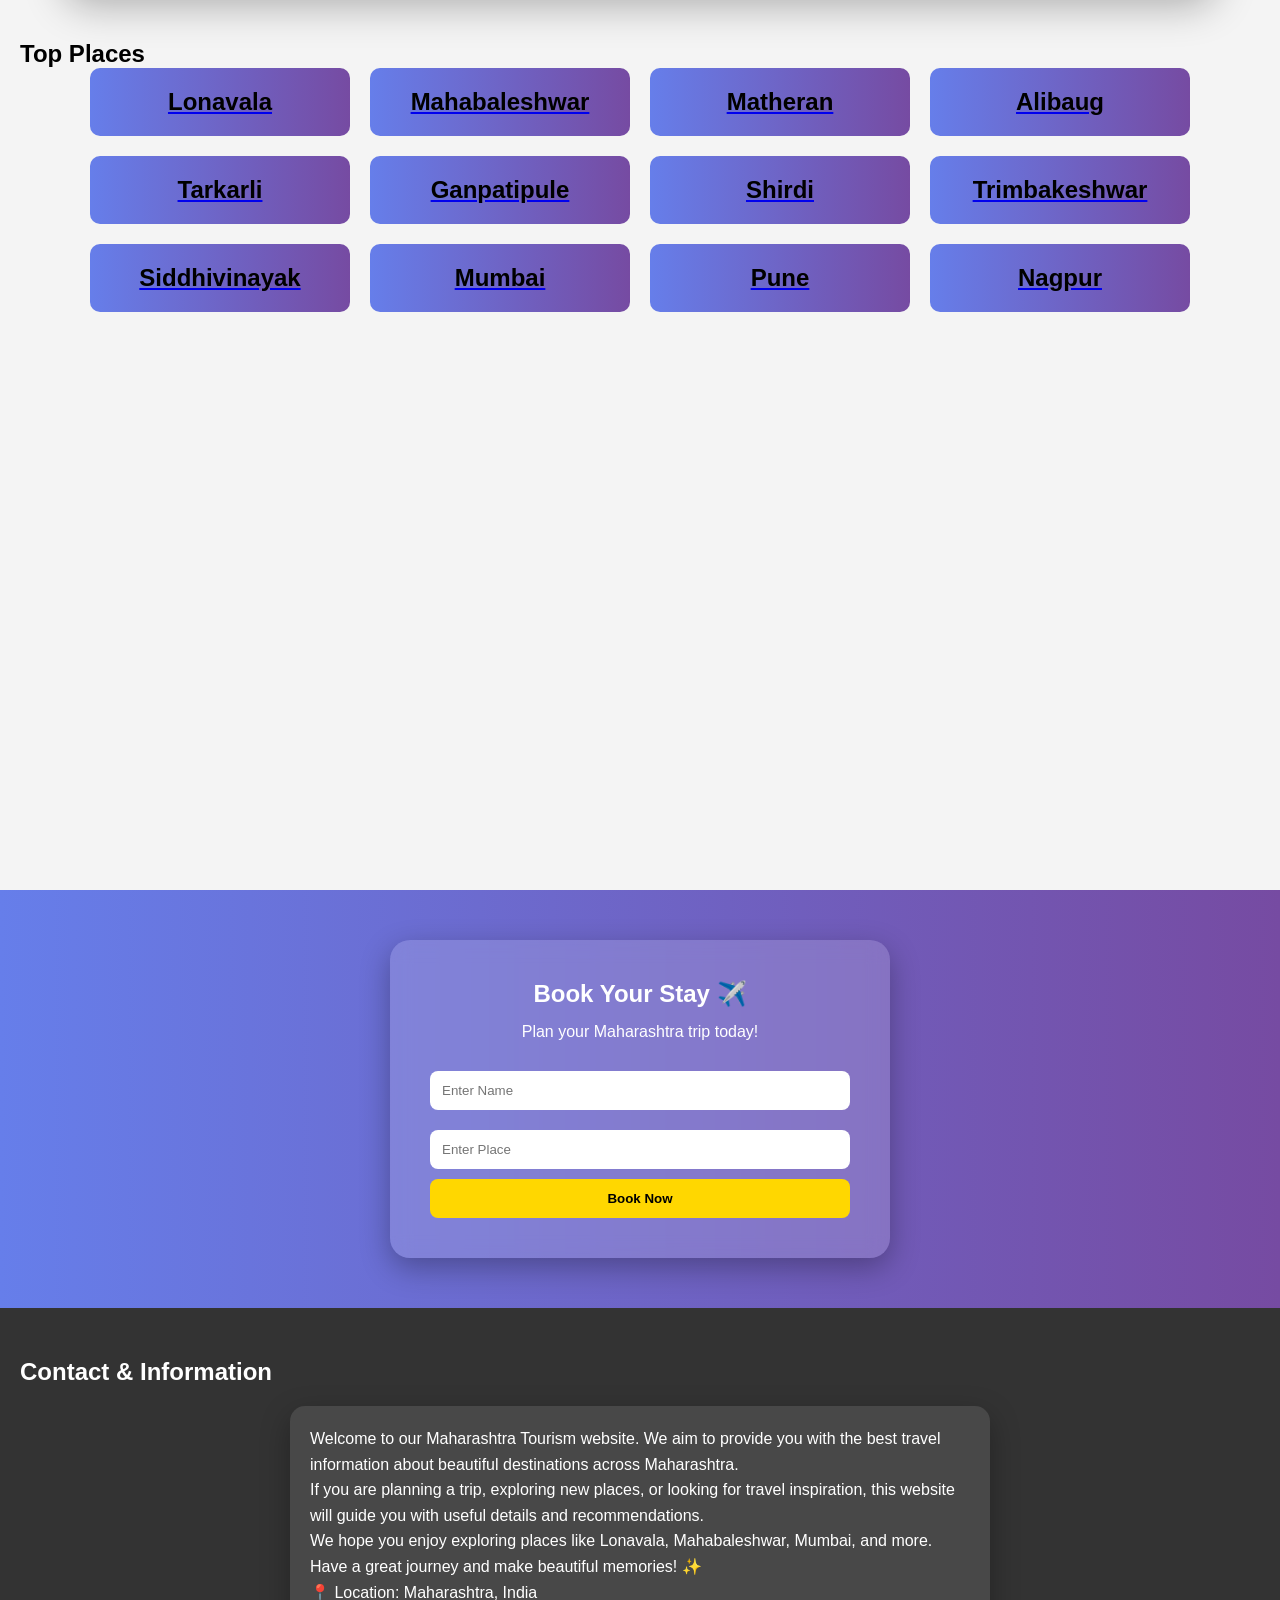
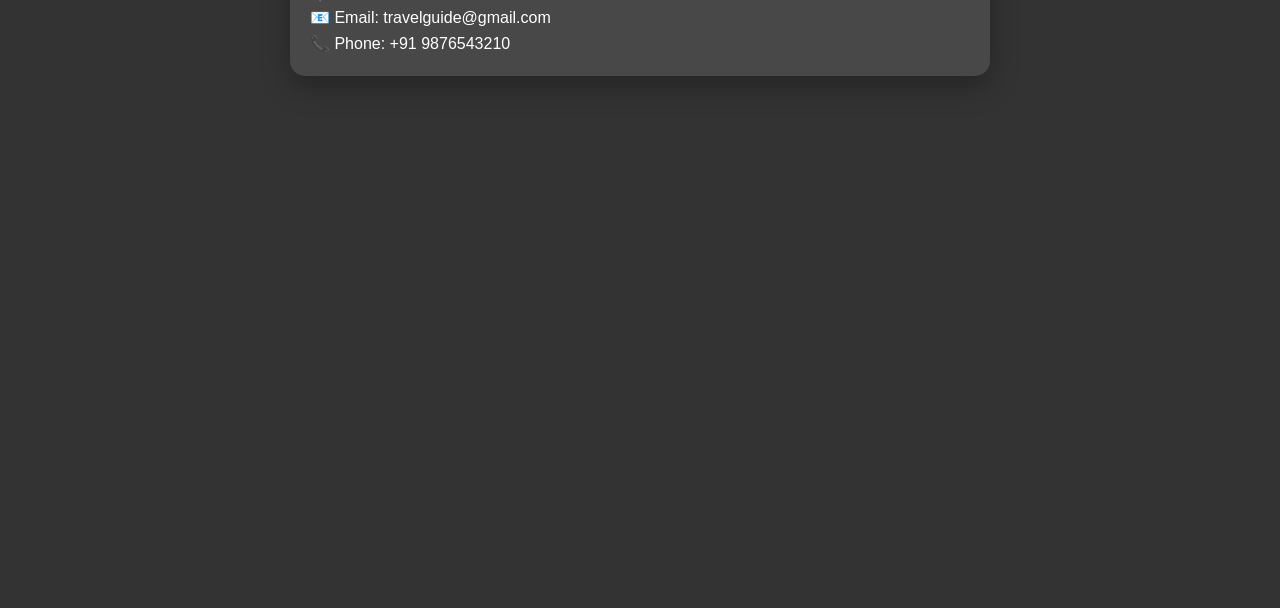
==== commit 647f20d7: "for better scroll" ====
--- a/index.html
+++ b/index.html
@@ -77,7 +77,7 @@
 </section>
 
 <!-- HIGHLIGHTS -->
-<section id="highlights">
+<!-- <section id="highlights">
 
     <h1>Top Highlights</h1>
 
@@ -105,7 +105,7 @@
 
     </div>
 
-</section>
+</section> -->
 
 <!-- PLACES -->
 
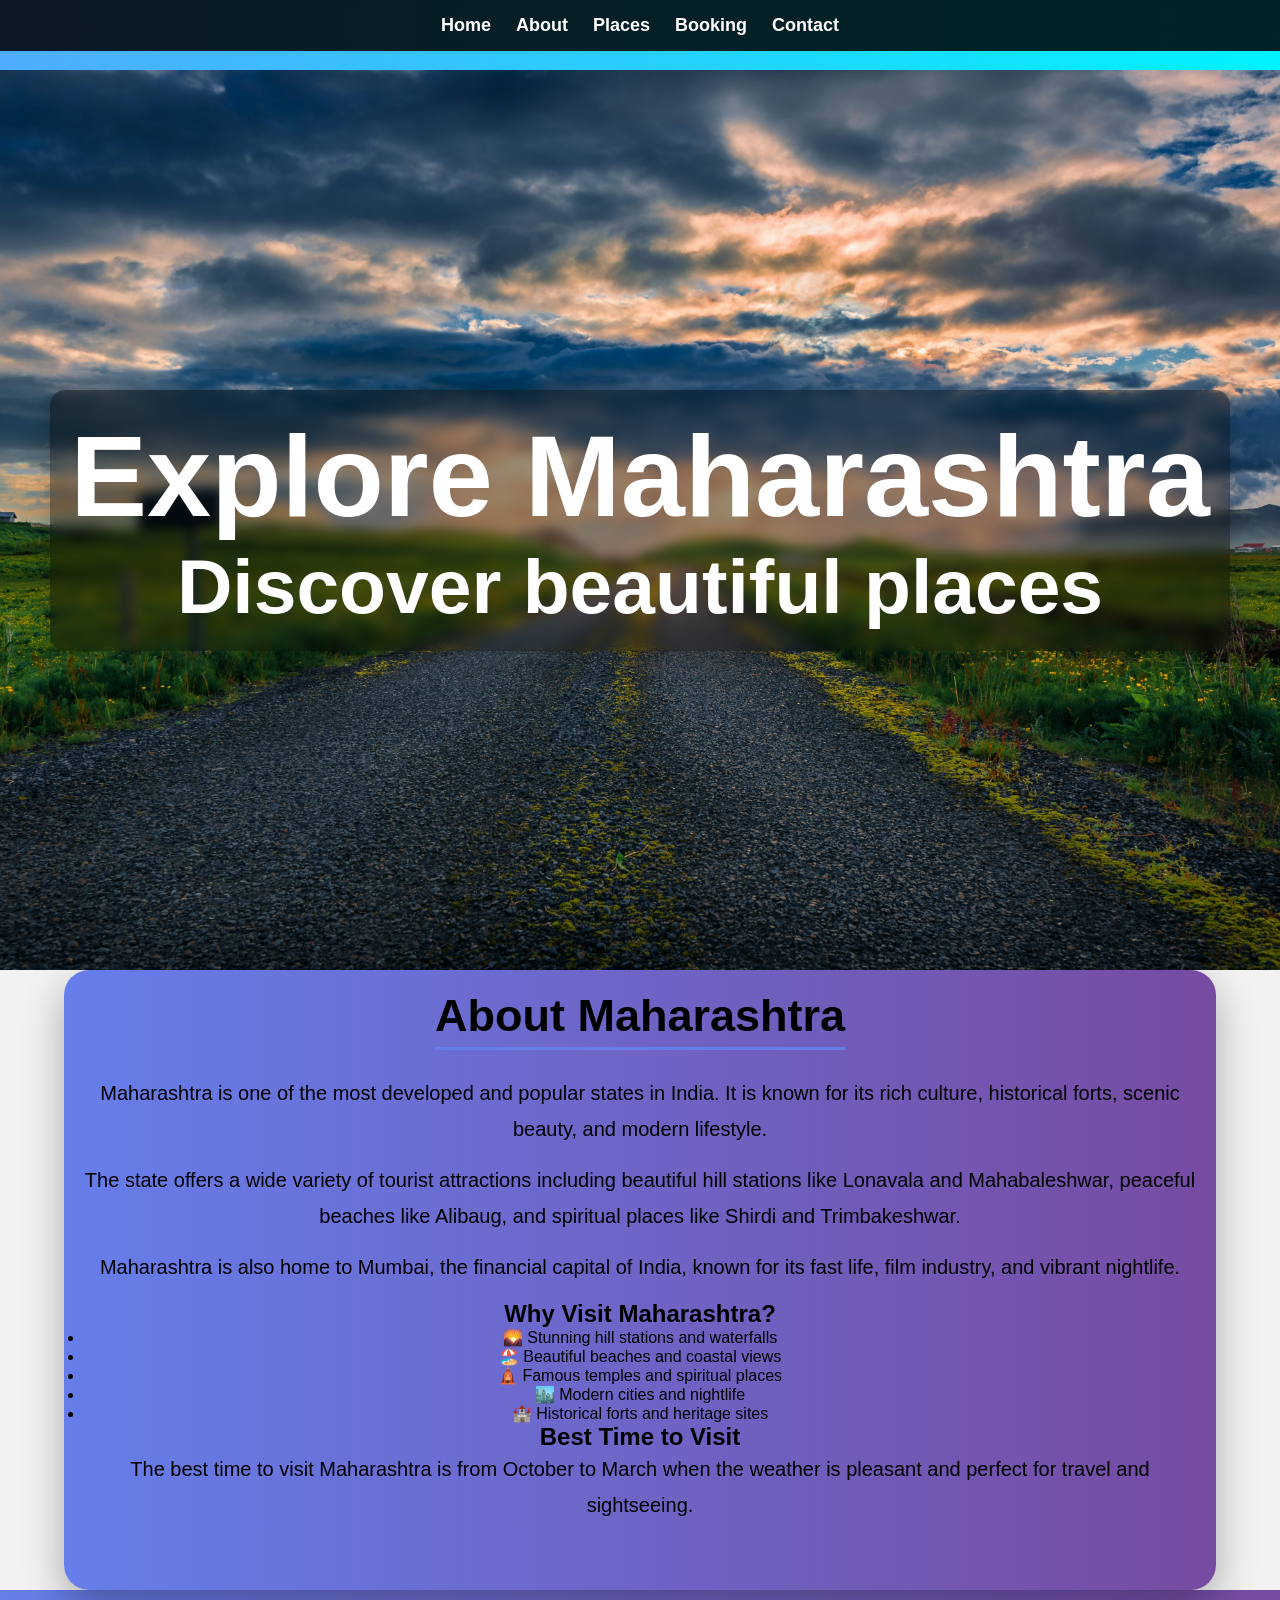
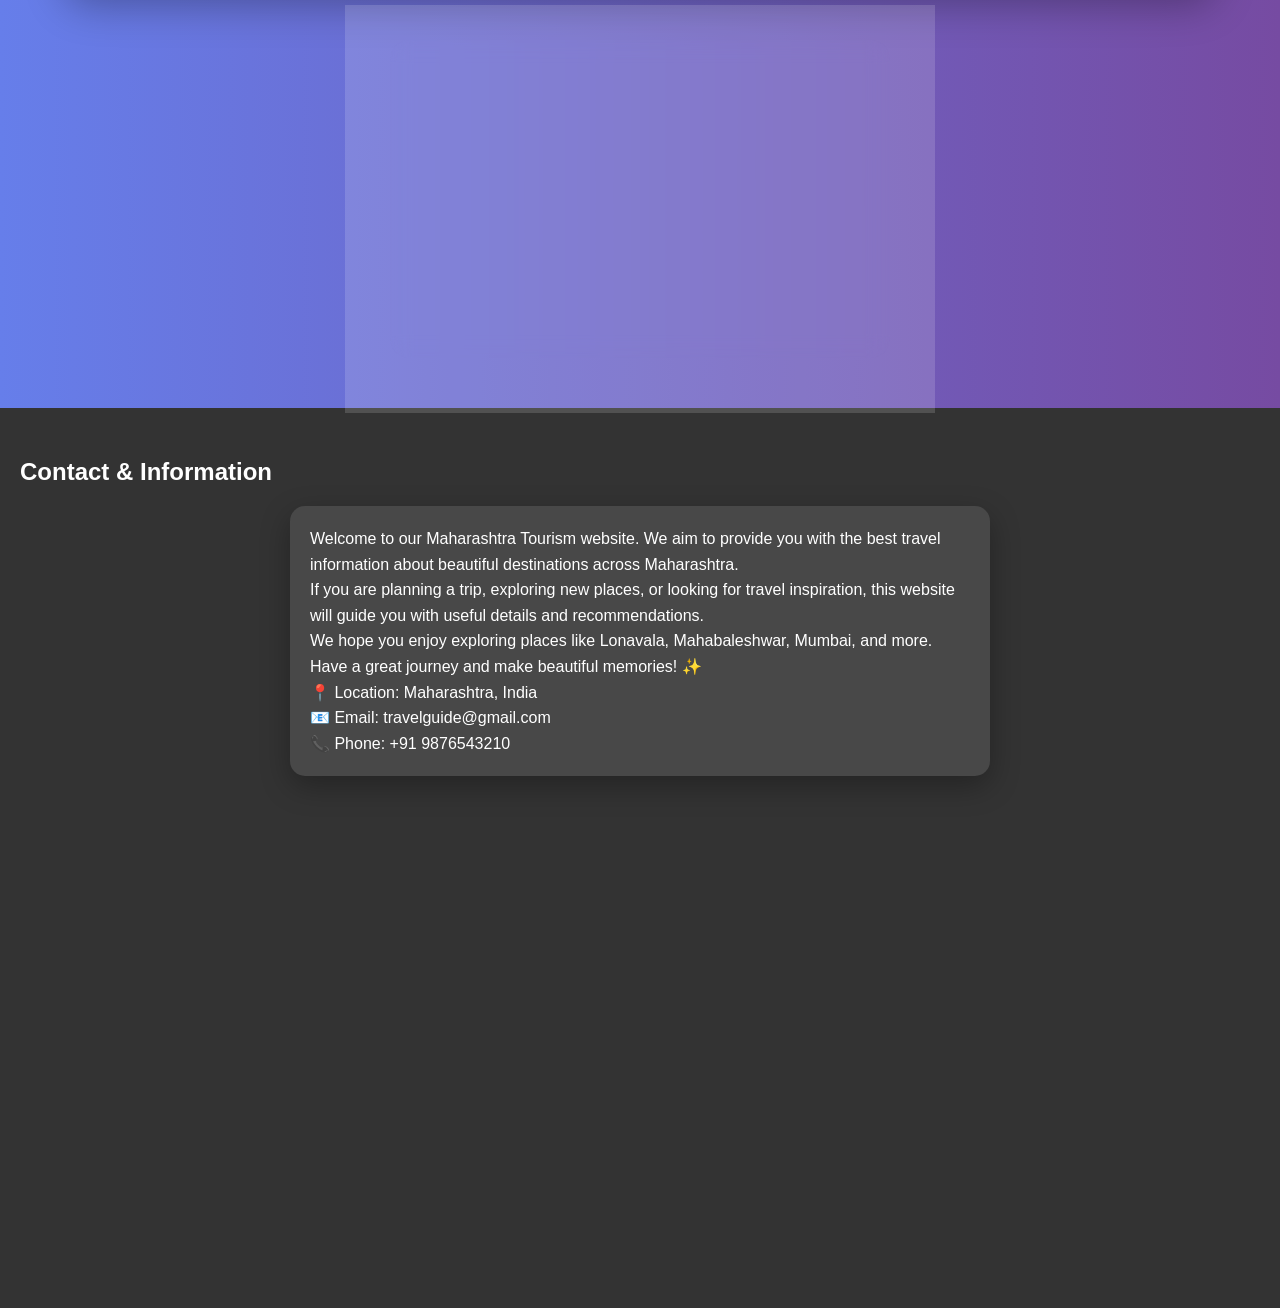
==== commit 1753cce0: "also forbetter scroll" ====
--- a/index.html
+++ b/index.html
@@ -130,7 +130,9 @@
 <div id="details"></div>
 </section> -->
 
-<section id="places">
+
+<!-- places -->
+<!-- <section id="places">
 <h1>Top Places</h1>
 
 <div class="places-container">
@@ -152,7 +154,7 @@
 <a href="nagpur.html"><div class="card"><h2>Nagpur</h2></div></a>
 
 </div>
-</section>
+</section> -->
 
 
 <!-- BOOKING -->
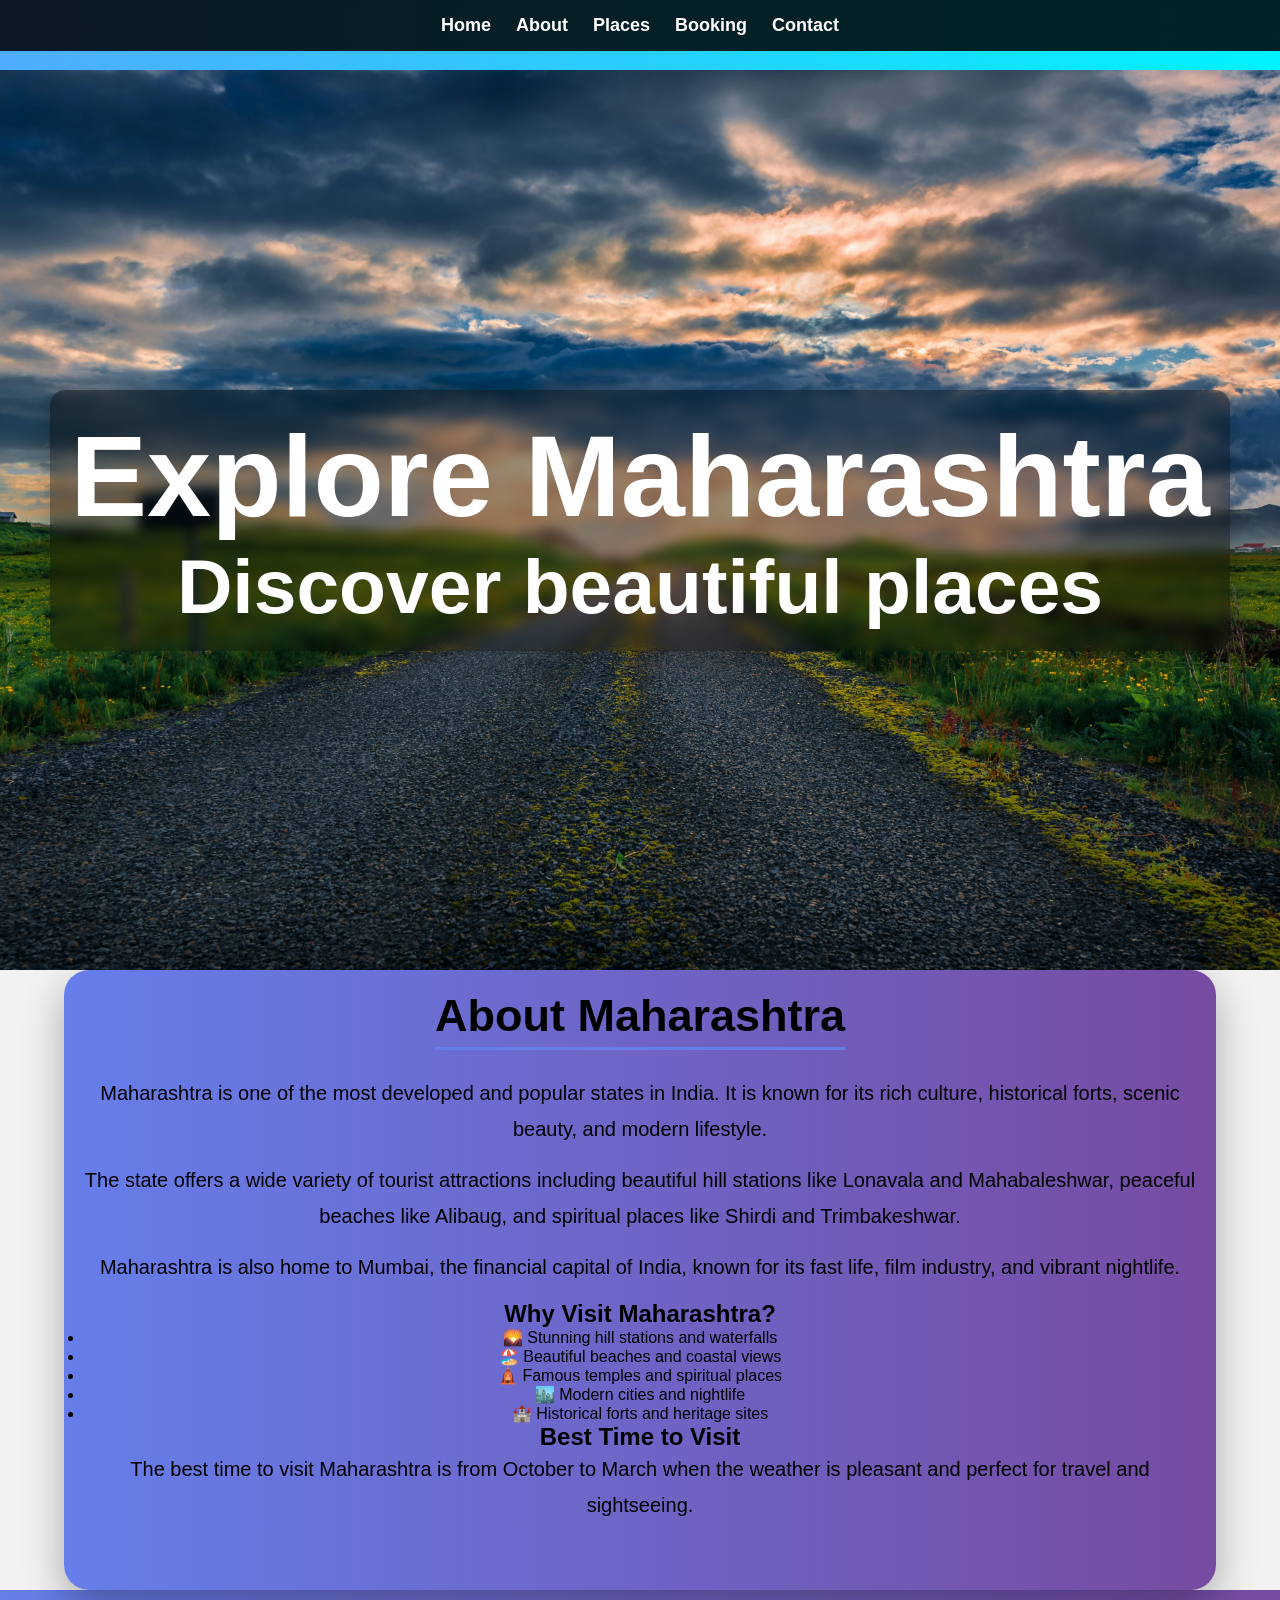
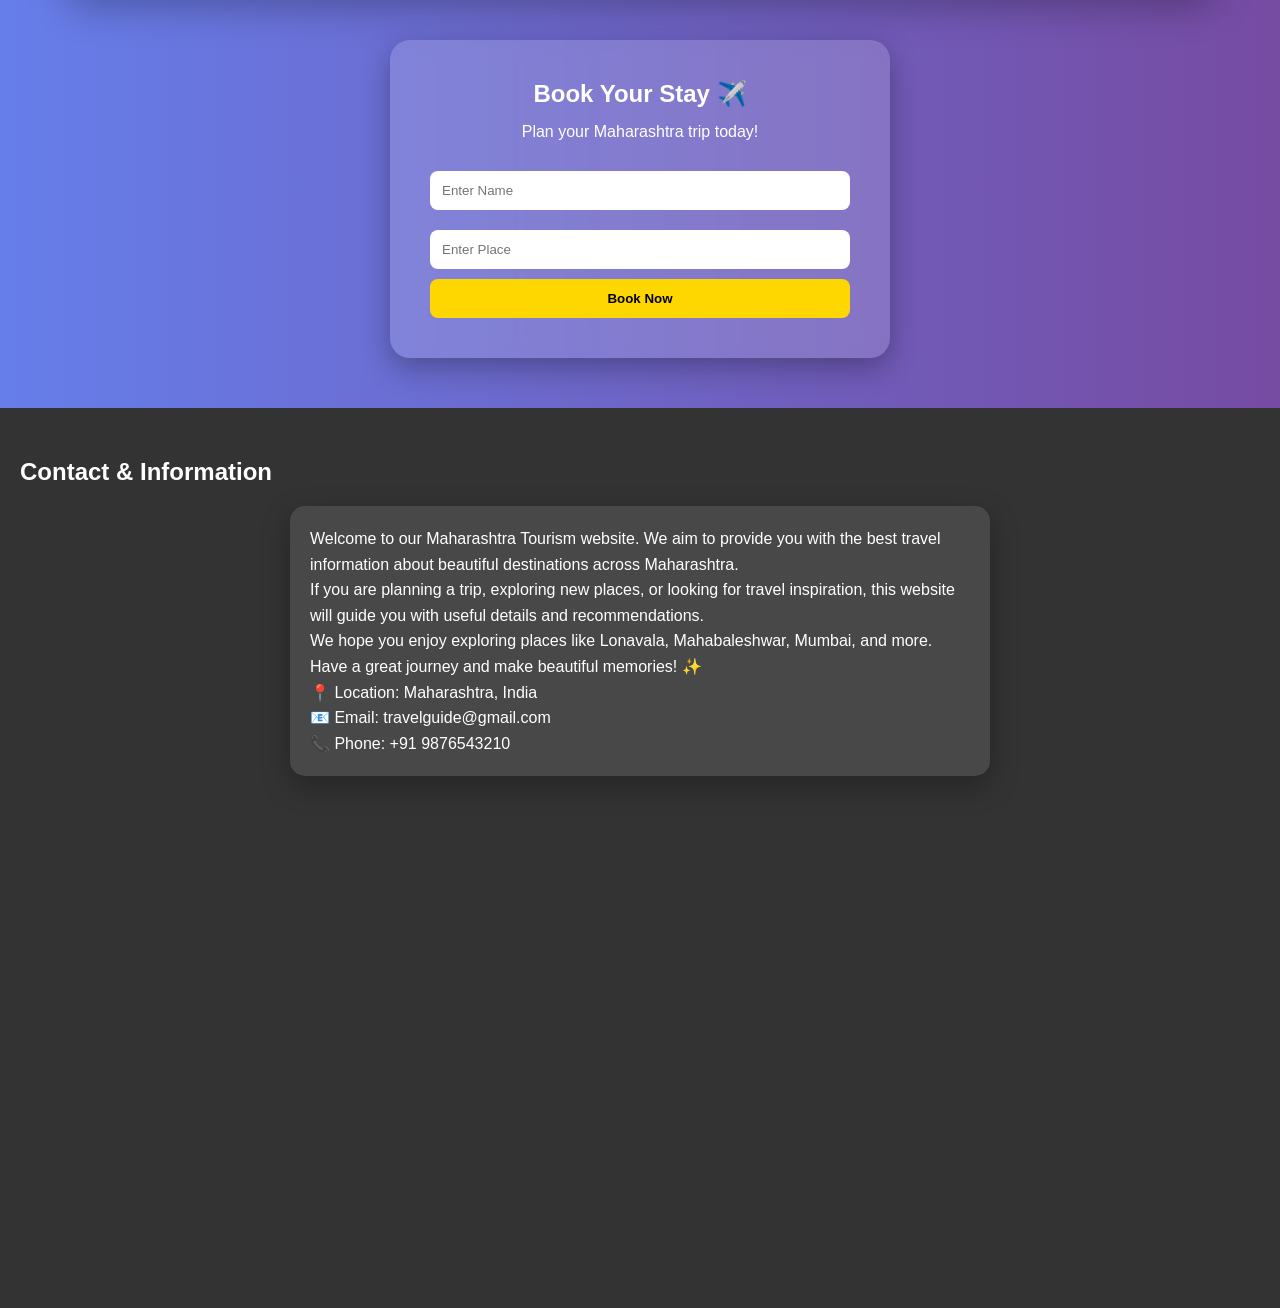
==== commit d11f1fa5: "for linking of  place in indexfile" ====
--- a/index.html
+++ b/index.html
@@ -15,7 +15,7 @@
 <li><a href="#home">Home</a></li>
 <li><a href="#about">About</a></li>
 <!-- <li><a href="#highlights">Highlights</a></li> -->
-<li><a href="#places">Places</a></li>
+<li><a href="places.html">Places</a></li>
 <li><a href="#booking">Booking</a></li>
 <li><a href="#contact">Contact</a></li>
 </ul>
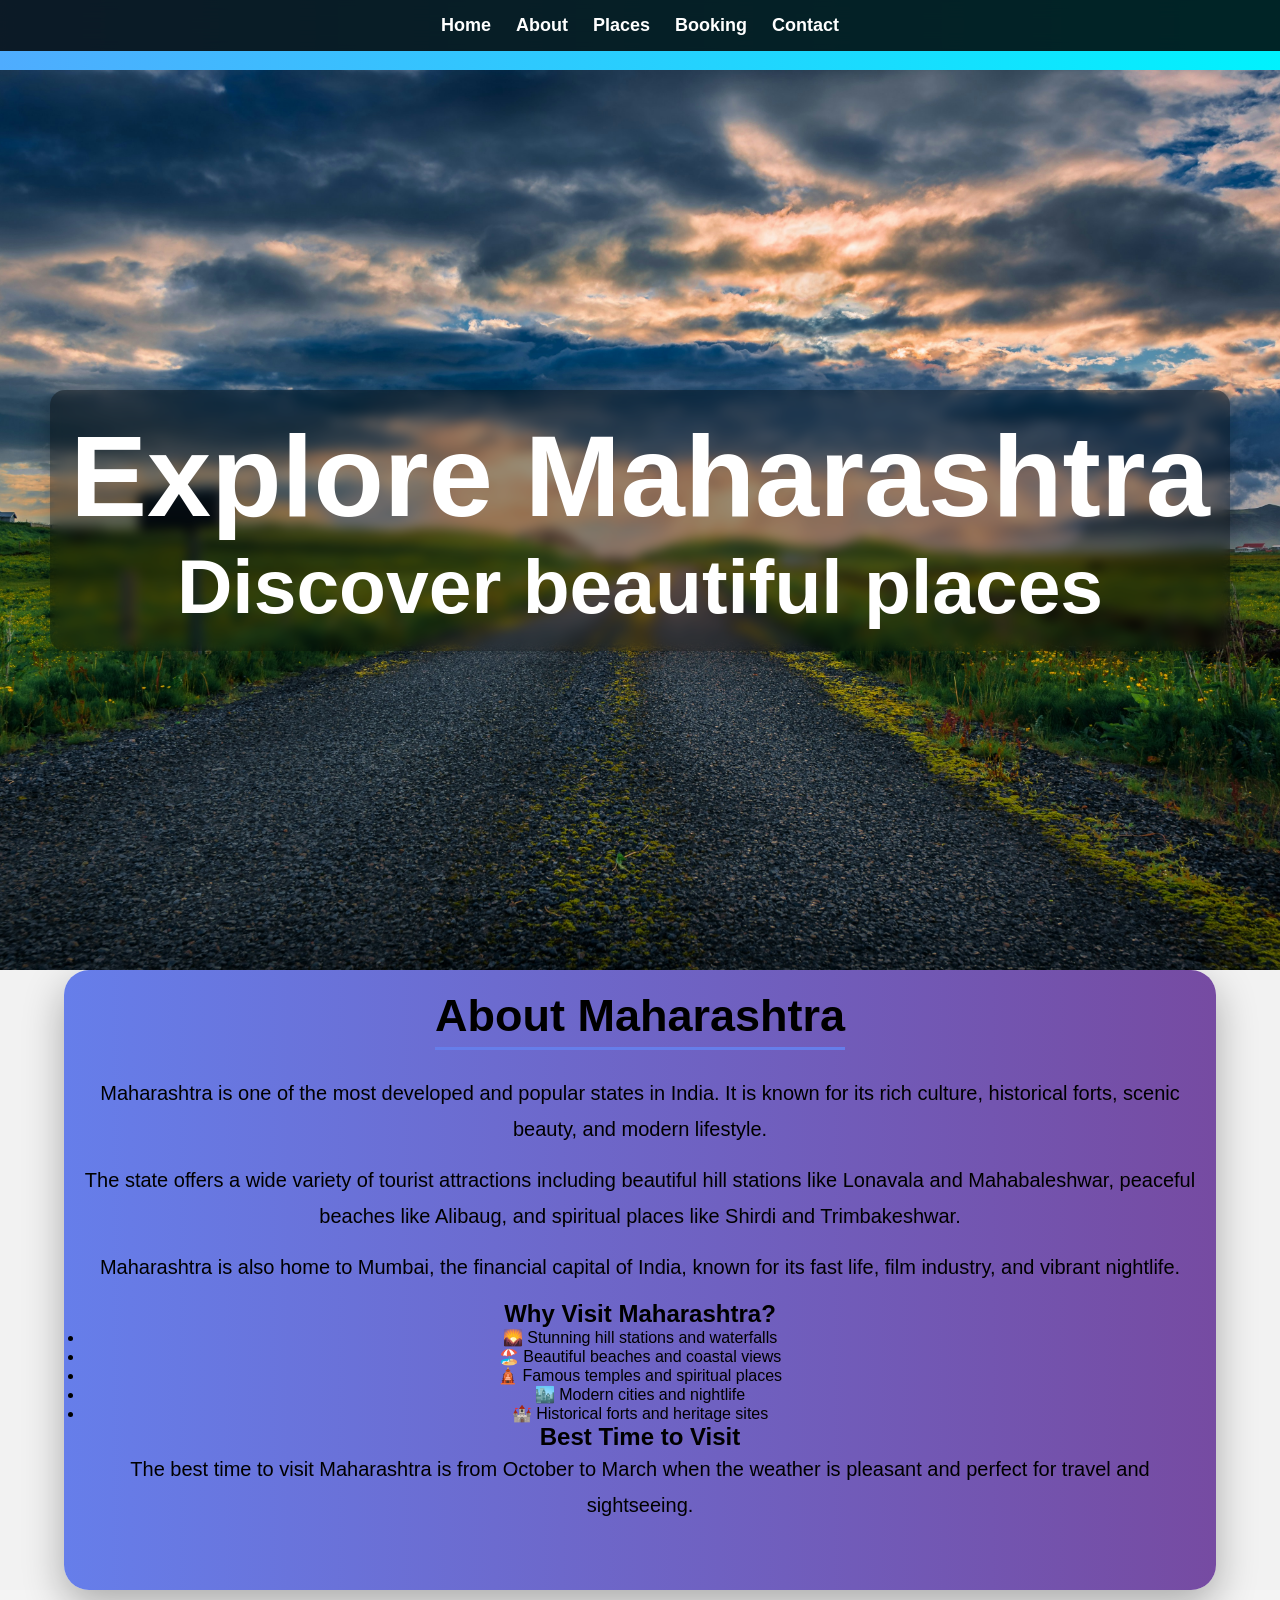
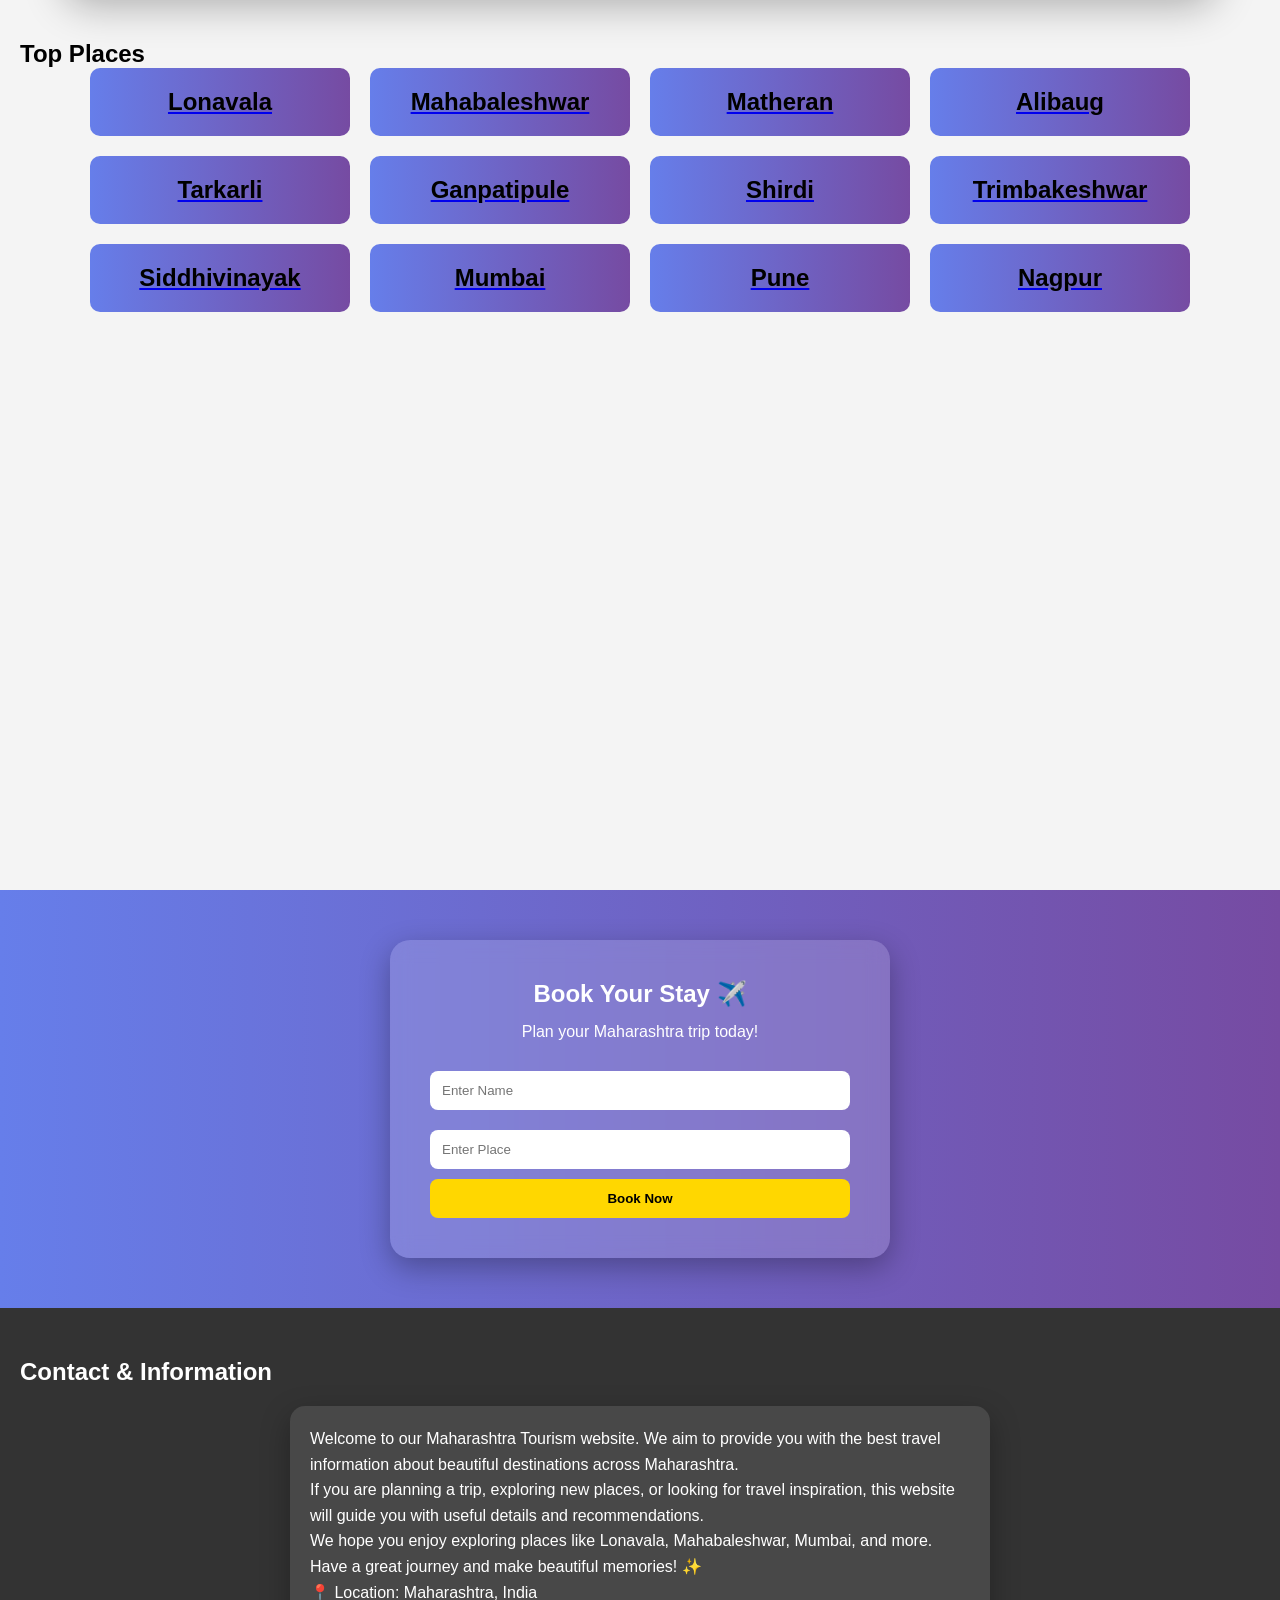
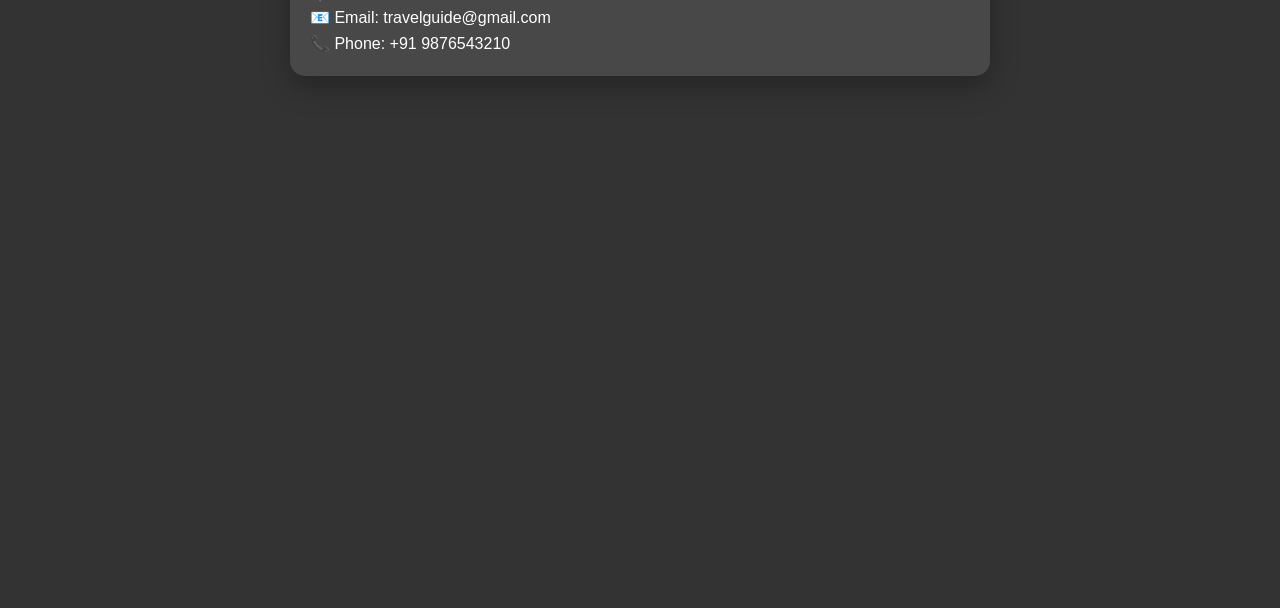
==== commit 04cea3e6: "again keepingolder code" ====
--- a/index.html
+++ b/index.html
@@ -15,12 +15,12 @@
 <li><a href="#home">Home</a></li>
 <li><a href="#about">About</a></li>
 <!-- <li><a href="#highlights">Highlights</a></li> -->
-<li><a href="places.html">Places</a></li>
+<li><a href="#places">Places</a></li>
 <li><a href="#booking">Booking</a></li>
 <li><a href="#contact">Contact</a></li>
 </ul>
 </nav>
-</head>
+
 
 
 <!-- HOME -->
@@ -132,7 +132,7 @@
 
 
 <!-- places -->
-<!-- <section id="places">
+<section id="places">
 <h1>Top Places</h1>
 
 <div class="places-container">
@@ -154,7 +154,7 @@
 <a href="nagpur.html"><div class="card"><h2>Nagpur</h2></div></a>
 
 </div>
-</section> -->
+</section>
 
 
 <!-- BOOKING -->
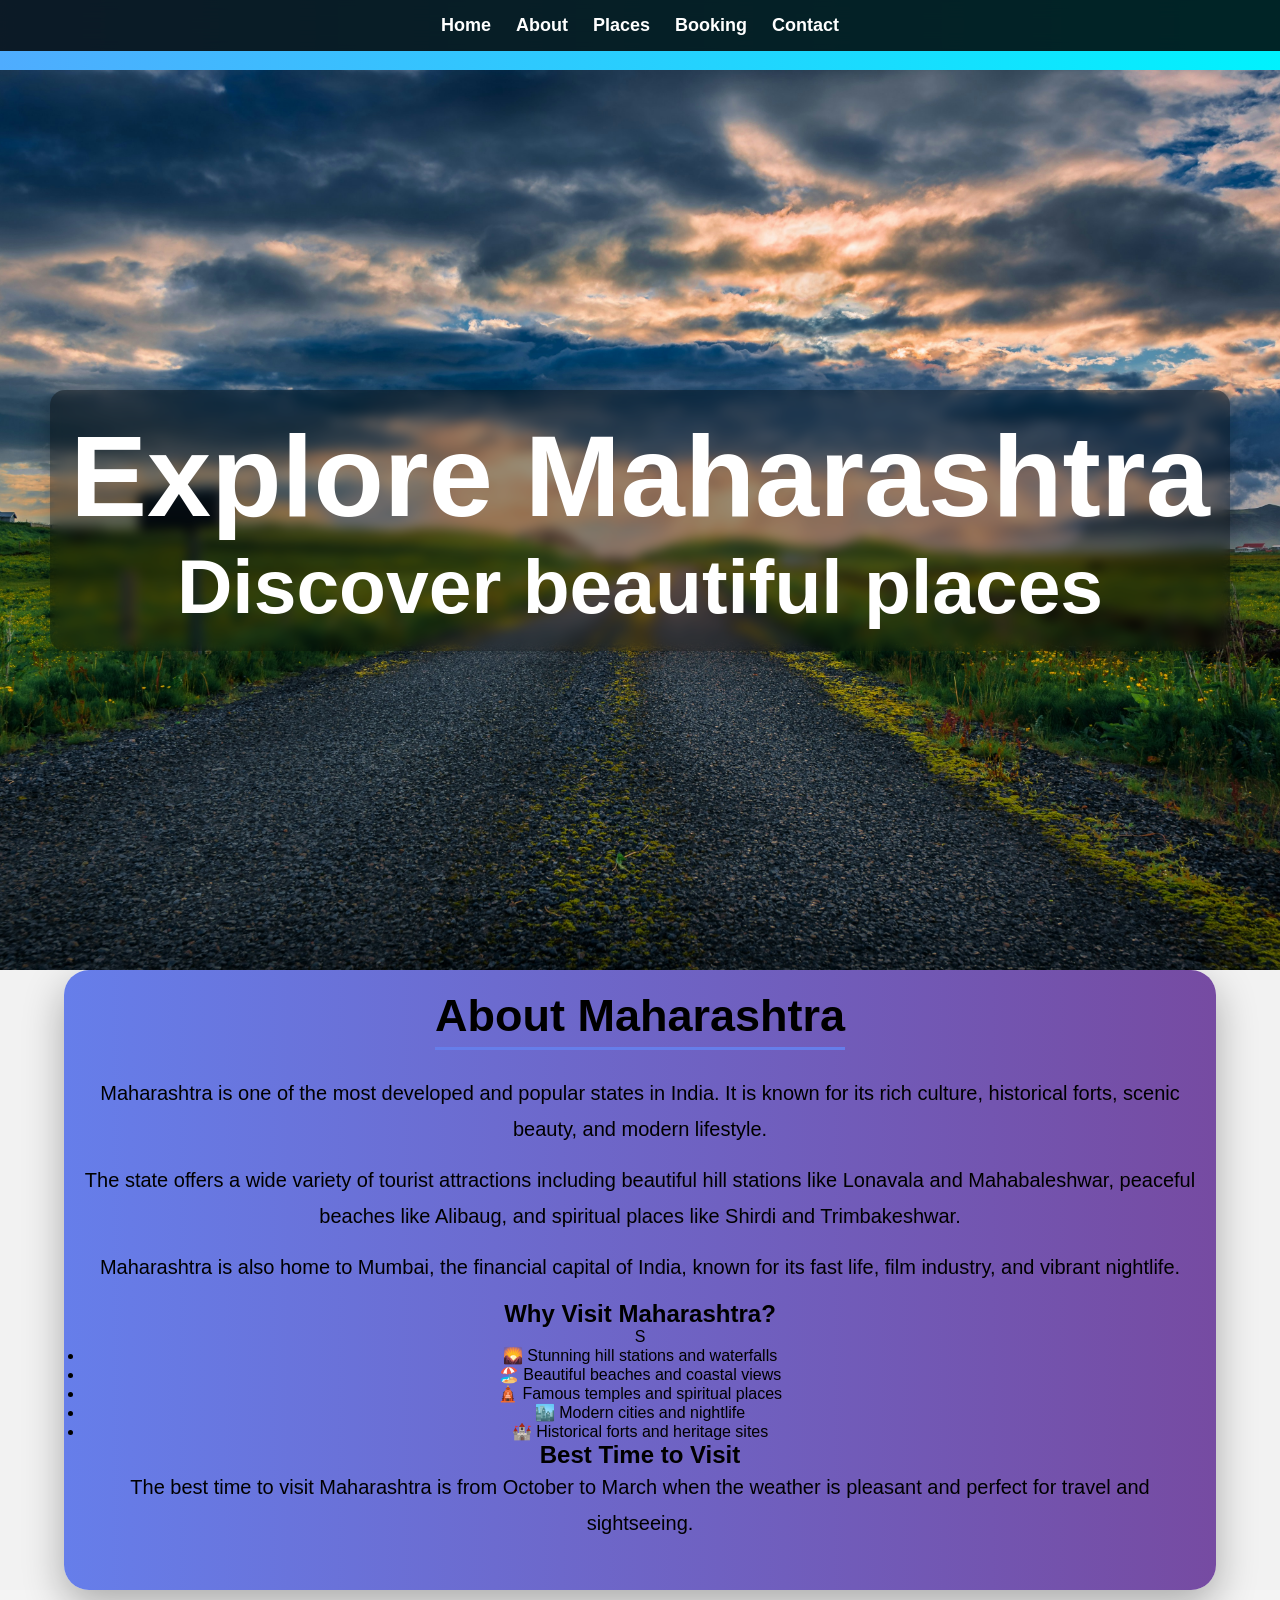
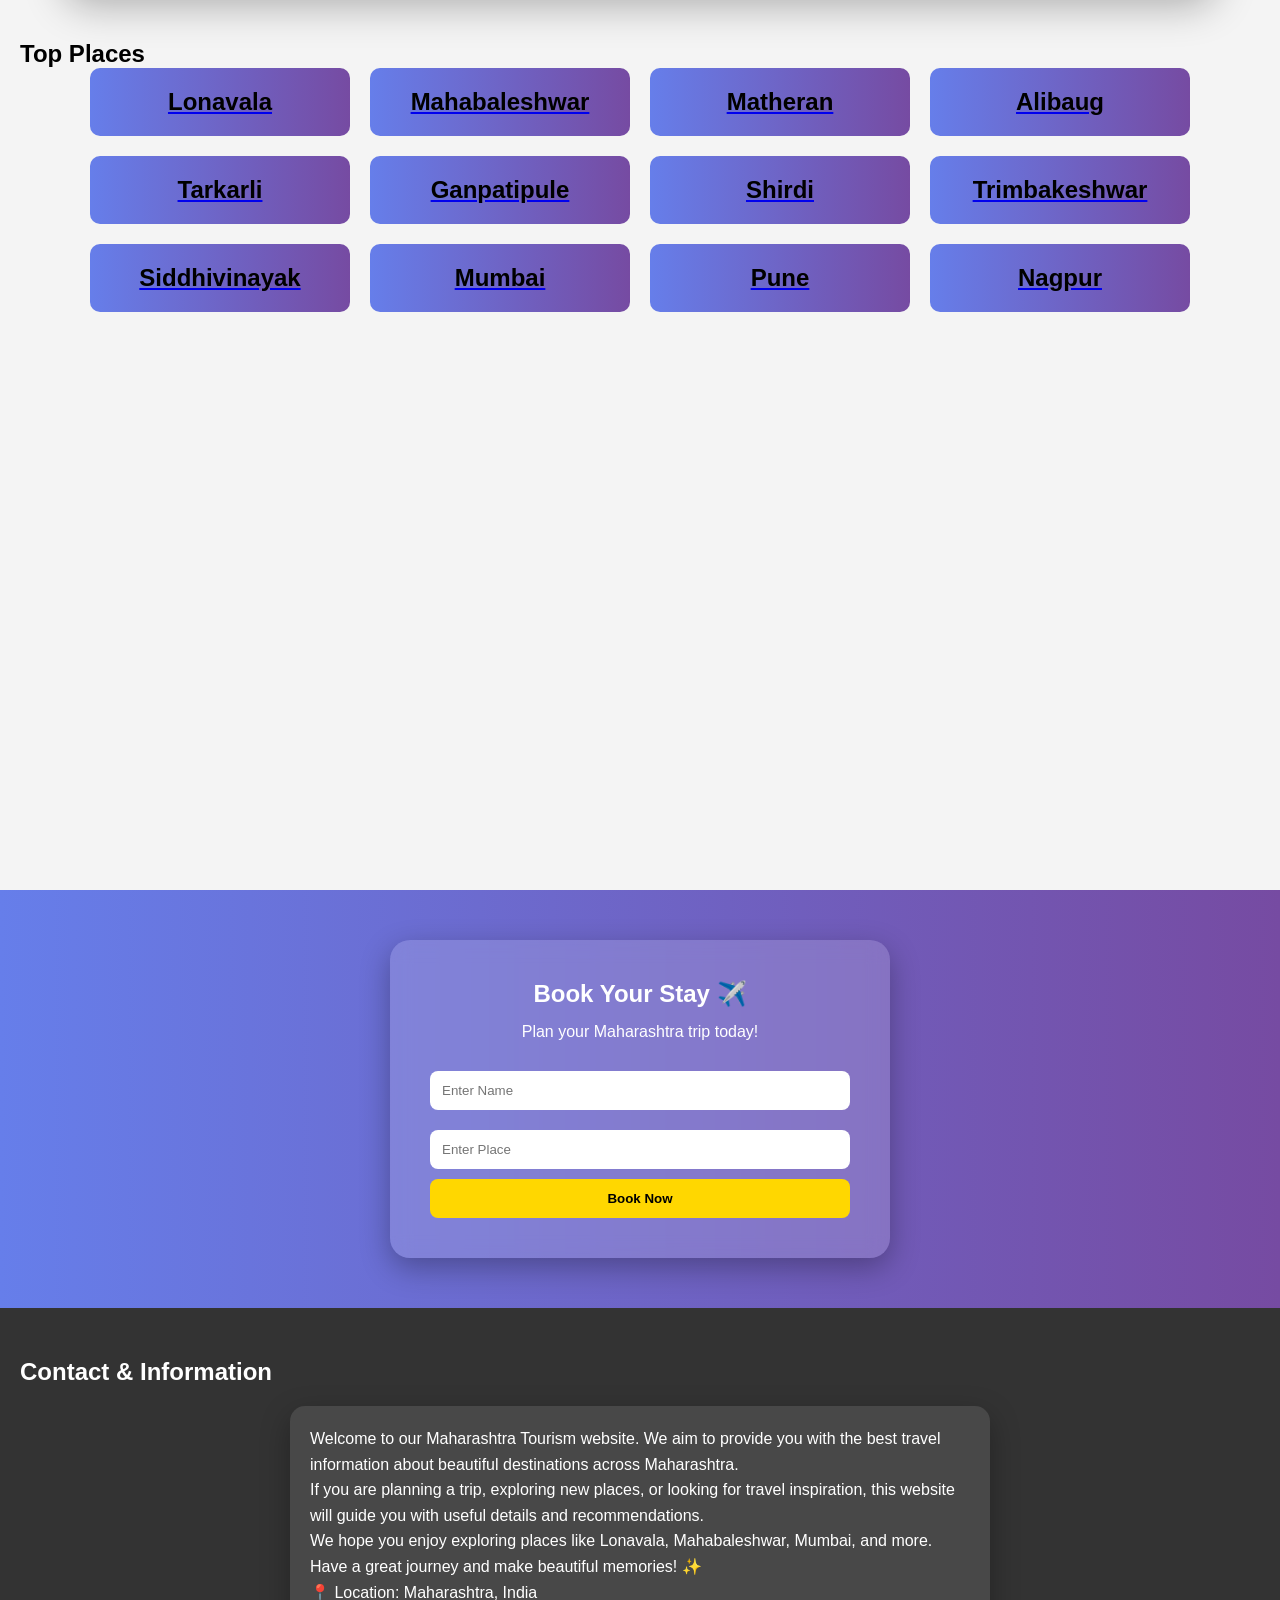
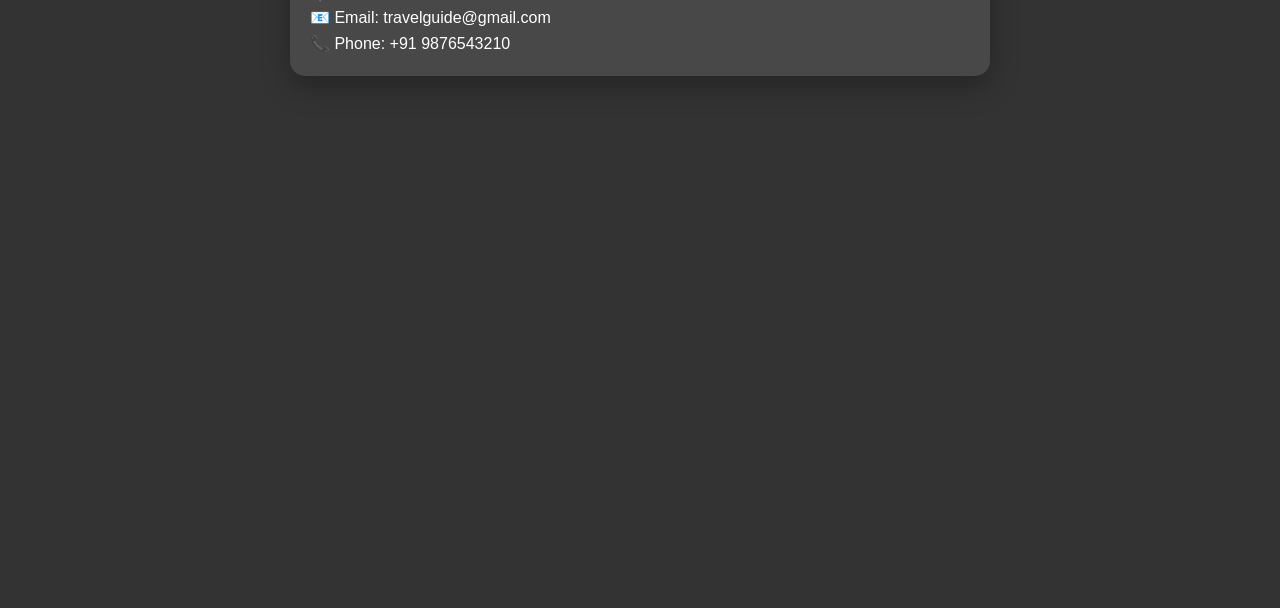
==== commit 6fc565d3: "deleting places.html code and keeping in index.html" ====
--- a/index.html
+++ b/index.html
@@ -57,7 +57,7 @@
 
         <!-- 🔥 New Section: Highlights -->
         <h2>Why Visit Maharashtra?</h2>
-
+S
         <ul>
             <li>🌄 Stunning hill stations and waterfalls</li>
             <li>🏖️ Beautiful beaches and coastal views</li>
